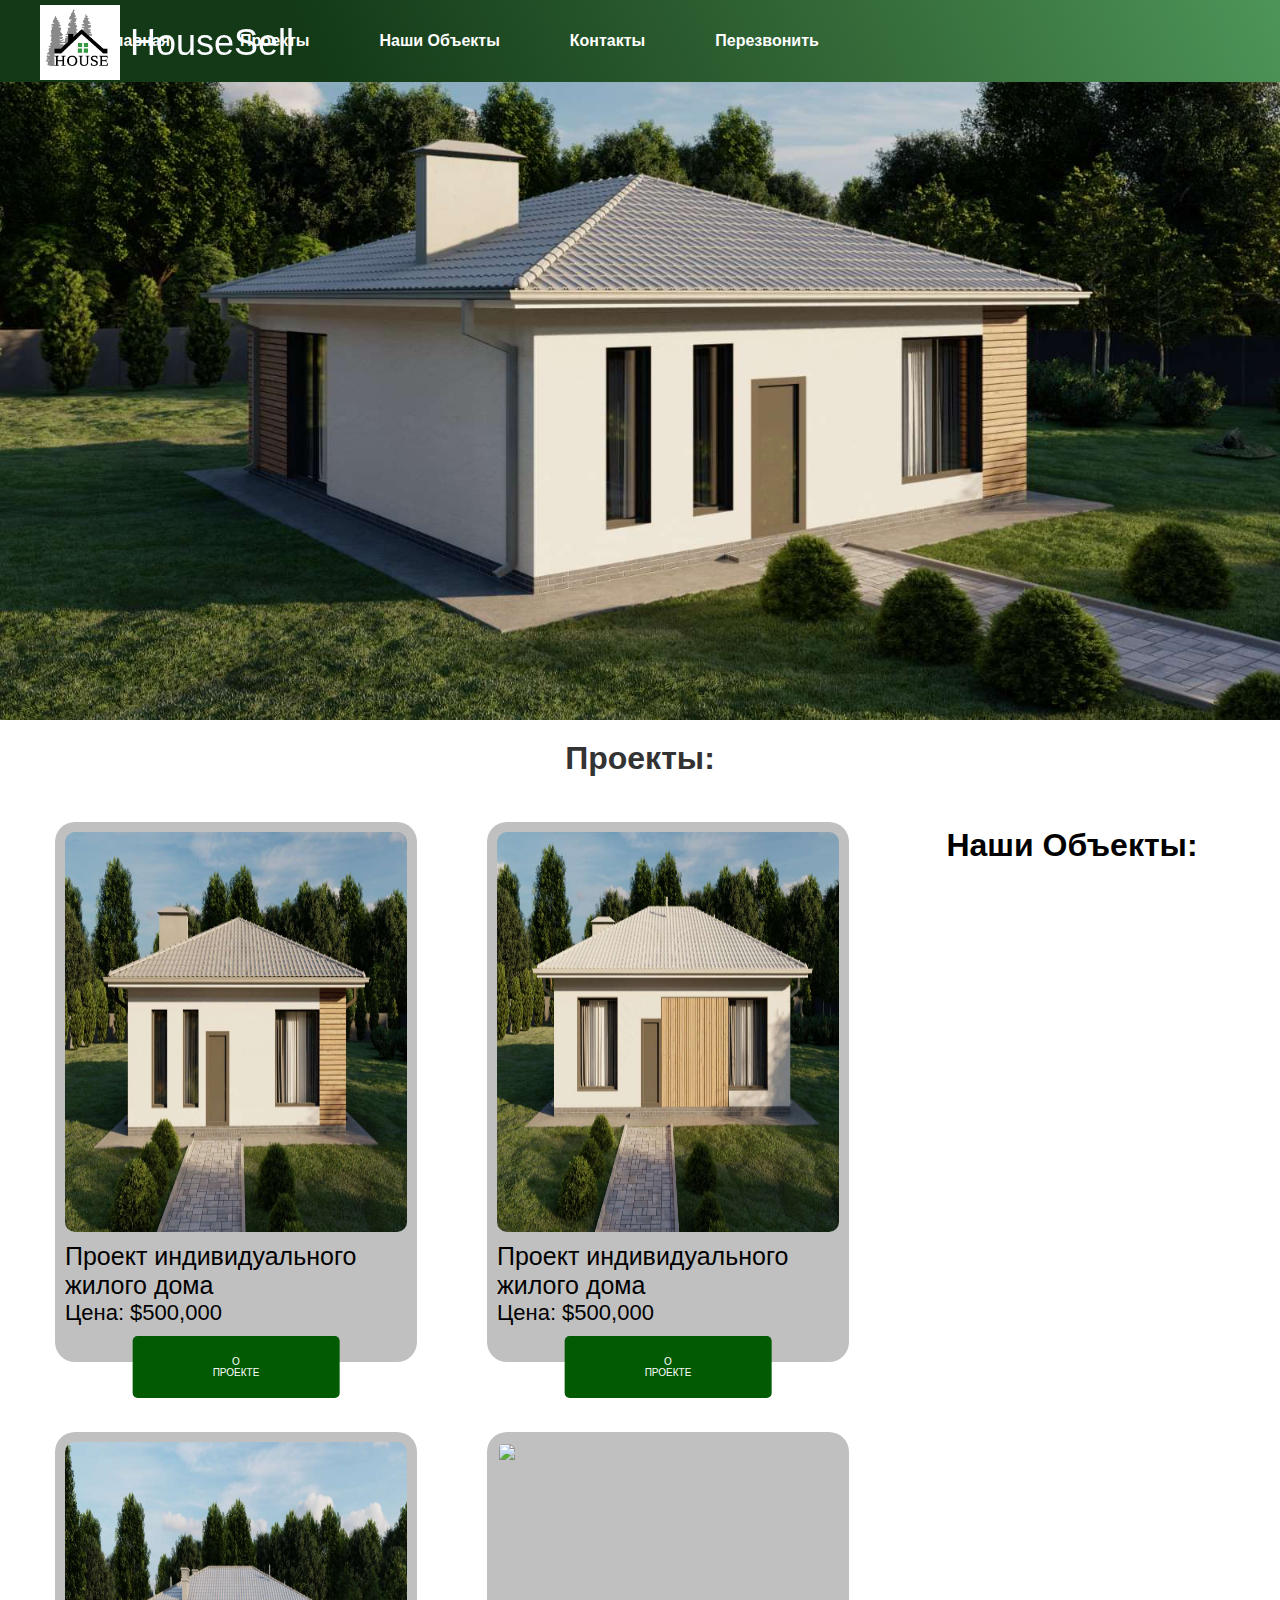
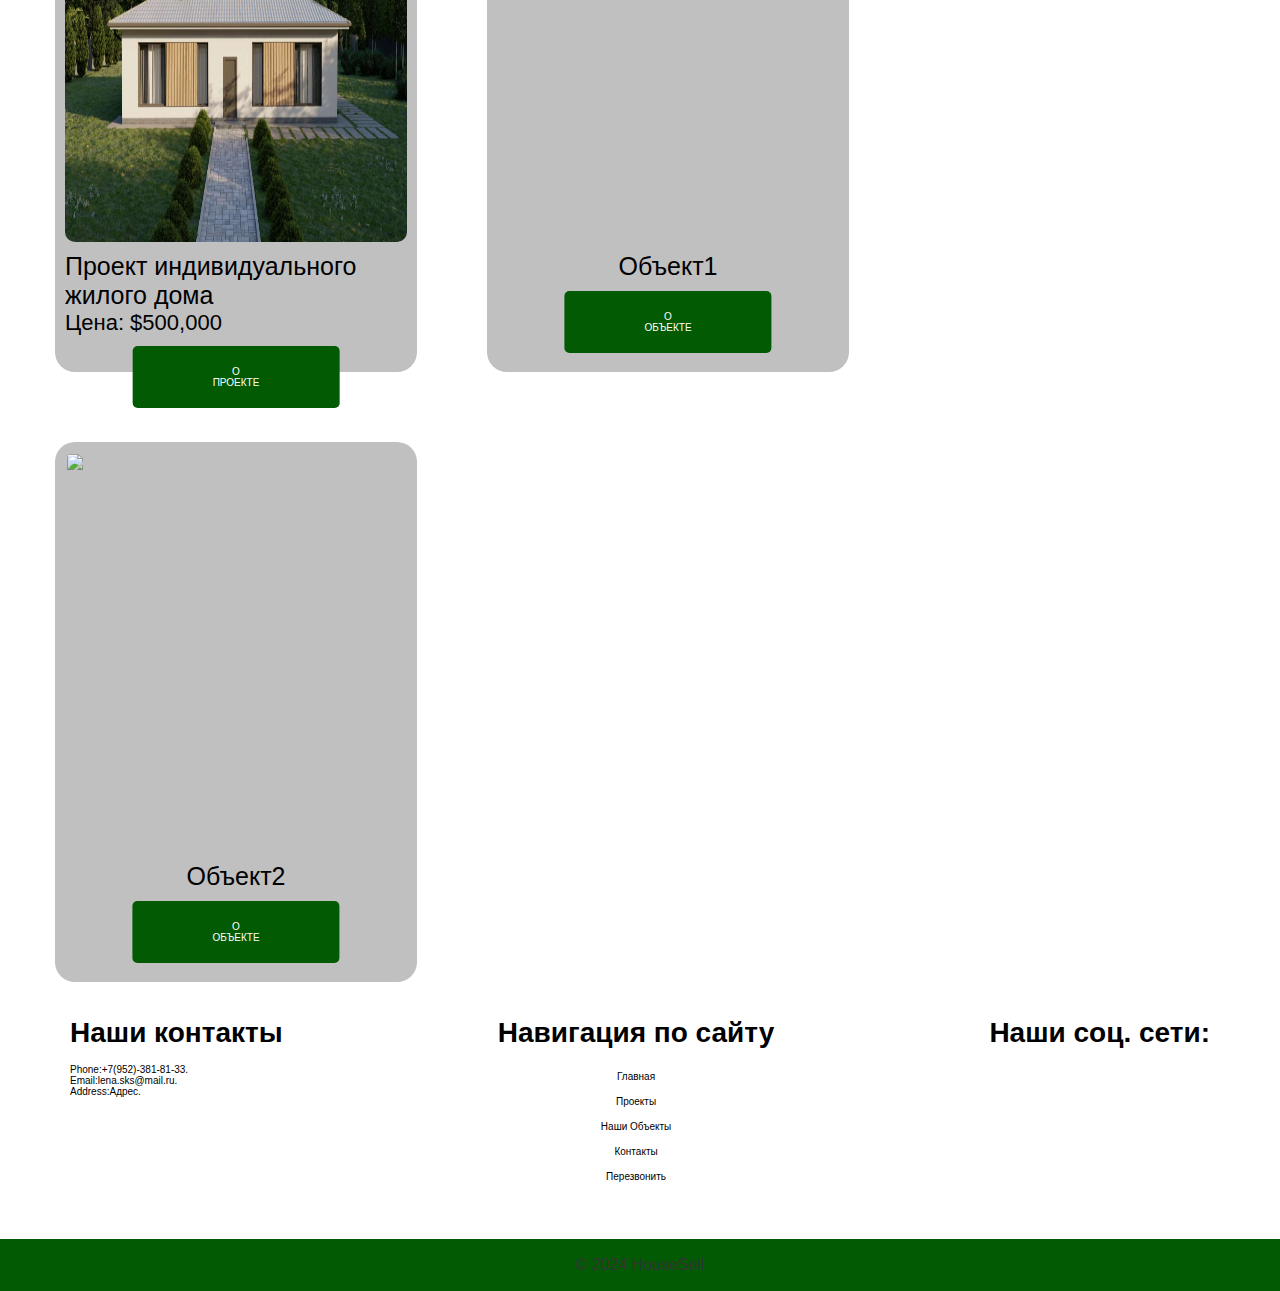
==== index.html @ 576b75cc "first commit" ====
<!DOCTYPE html>
<html lang="en">
<head>
    <meta charset="UTF-8">
    <meta name="viewport" content="width=device-width, initial-scale=1.0">
    <title>Продажа Домиков</title>
    <meta name="title" content="Продажа Домиков">
    <meta name="description" content="">


    <link rel="preconnect" href="https://fonts.googleapis.com">
    <link rel="preconnect" href="https://fonts.gstatic.com" crossorigin>
    <link href="https://fonts.googleapis.com/css2&family=Montserrat:wght@400;600;700&display=swap" rel="stylesheet" />


    <link rel="stylesheet" href="https://fonts.googleapis.com/css2?family=Material+Symbols+Rounded:opsz,wght,FILL,GRAD@24,400,0..1,0" />


    <link rel="stylesheet" href="./assets/css/style.css">


    <script src="./assets/js/script.js" defer></script>



</head>
<body>
    
    <header class="header" data-header>
        <div class="container">

            <div class="logo-wrapper">
                <a href="#" class="logo">
                    <img src="./assets/images/logo.JPEG" width="80" height="80" alt="HouseSell">
                </a>
                <span class="logo-text">HouseSell</span>
            </div>

            <nav class="navbar" data-navbar>
                <ul class="navlist">
                    <li><a href="#hero" class="nav-link">Главная</a></li>
                    <li><a href="#projects-list" class="nav-link">Проекты</a></li>
                    <li><a href="#objects" class="nav-link">Наши Объекты</a></li>
                    <li><a href="#" class="nav-link">Контакты</a></li>
                    <li><a href="#" class="nav-link">Перезвонить</a></li>
                </ul>

                <div class="nav-right">
                    <div class="bx bx-menu" id="menu-icon">&#9776;</div>
                </div>
            </nav>

             

        </div>


    </header>

    <main>
        <article>

            <section id="hero" class="hero">
                <div class="container">
    
                    
                </div>
                <!-- фон  -->
                <img src="./assets/images/hero.jpg" width="816" height="659" role="presentation" class="hero-banner">
                <!-- нижний фон -->
                <div class="hero-content">

                    <div id="projects-list" class="projects-list">
                        <h2 class="projects-h2">Проекты:</h2>
                        <div class="projects-card">
                            <img class="card-img" src="./assets/images/project1.jpg">
                            <div class="card-title">Проект индивидуального жилого дома</div>
                            <div class="card-price">Цена: $500,000</div>
                            <a href="projects1.html" class="btn-details">О Проекте</a>
                        </div>
                    
                        <div class="projects-card">
                            <img class="card-img" src="./assets/images/project2.jpg">
                            <div class="card-title">Проект индивидуального жилого дома</div>
                            <div class="card-price">Цена: $500,000</div>
                            <a href="#" class="btn-details">О Проекте</a>
                        </div>
                    
                        <div class="projects-card">
                            <img class="card-img" src="./assets/images/project3.jpg">
                            <div class="card-title">Проект индивидуального жилого дома</div>
                            <div class="card-price">Цена: $500,000</div>
                            <a href="#" class="btn-details">О Проекте</a>
                        </div>
                    </div>
                    
                    <div id="objects" class="objects">
                        <h3 class="objects-h3">Наши Объекты:</h3>
                        <div class="objects-card">
                            <img class="object-img" src="./assets/images/object1.jpeg">
                            <div class="object-title">Объект1</div>
                            <a href="#" class="btn-details">О Объекте</a>
                        </div>
                        <div class="objects-card">
                            <img class="object-img" src="./assets/images/object2.jpg">
                            <div class="object-title">Объект2</div>
                            <a href="#" class="btn-details">О Объекте</a>
                        </div>
                    </div>

                    
            </section>
        </article>
    </main>

    <footer>
        <section id="contacts" class="container">
            <div class="contacts">
                <h4>Наши контакты</h4>
                <p>Phone:+7(952)-381-81-33.</p>
                <p>Email:lena.sks@mail.ru.</p>
                <p>Address:Адрес.</p>
            </div>
            <div class="contacts">
                <h4>Навигация по сайту</h4>
                <ul class="list">
                    <li><a href="#hero" class="nav-link">Главная</a></li>
                    <li><a href="#projects-list" class="nav-link">Проекты</a></li>
                    <li><a href="#objects" class="nav-link">Наши Объекты</a></li>
                    <li><a href="#" class="nav-link">Контакты</a></li>
                    <li><a href="#" class="nav-link">Перезвонить</a></li>
                </ul>
            </div>
            <div class="contacts-content">
                <h4>Наши соц. сети:</h4>
                <ul class="social-icons">
                    <li><a href="#"><i class="fab fa-linkedin"></i></a></li>
                </ul>
            </div>
        </section>
        <div class="contacts-bar">
            <p>&copy; 2024 HouseSell</p>
        </div>
        </div>
    </footer>
    
</body>
</html>
---- assets/css/style.css ----
:root {
    --white: #FFFFFF;
    --yellow: #F2BD26;

    --primary-100: var(--green-light);
    --primary-90: var(--green-dark);
    --primary-80: var(--green-dark);
    --primary-70: var(--green-dark);
    --primary-40: var(--green-dark);
    --primary-20: var(--green-dark);

    --secondary-100: var(--green-light);
    --secondary-20: var(--green-dark);

    --neutral-100: #FAFCFF;
    --neutral-98: #F2F5FA;
    --neutral-95: #E9ECF2;
    --neutral-90: #DADFE5;
    --neutral-80: #C2C6CC;
    --neutral-60: #919499;
    --neutral-50: #797C80;
    --neutral-40: #616366;
    --neutral-30: #494A4D;
    --neutral-20: #303133;
    --neutral-10: #18191A;
    --neutral-5: #0C0C0D;

    --error-100: #025a02;
    --primary-color: #5ba861;

    --green-dark: #025a02; 
    --green-light: #5ba861; 

    --gradient-green: linear-gradient(270deg, var(--green-dark) 0%, var(--green-light) 100%);
    
    --font-primary: 'Montserrat', sans-serif;
    
    --fs-base: 62.5%;
    --fs-headline-large: 3.6rem;
    --fs-headline-medium: 2.8rem;
    --fs-headline-small: 2.8rem;
    --fs-title-large: 2.2rem;
    --fs-title-medium: 2rem;
    --fs-title-small: 1.8rem;
    --fs-body-large: 1.6rem;
    --fs-body-medium: 1.6rem;
    --fs-label-large: 1.6rem;
    --fs-label-medium: 1.4rem;

    --lh-headline-large: 44px;
    --lh-headline-medium: 36px;
    --lh-headline-small: 36px;
    --lh-title-large: 28px;
    --lh-title-medium: 24px;
    --lh-title-small: 24px;
    --lh-body-large: 24px;
    --lh-body-medium: 24px;
    --lh-label-large: 24px;
    --lh-label-large: 20px;

    --weight-bold: 700;
    --weight-semiBold: 600;
    --weight-regular: 400;

    --traking-n-025: -0.25px;
    --traking-p-05: 0.5px;

    --radius-small: 8px;
    --radius-medium: 12px;
    --radius-large: 16px;
    --radius-extra-large: 32px;
    --radius-full: 1000px;
    --radius-circle: 50%;

    --shadow-1: 0px 2px 4px 0px #00000033;
    --shadow-2: 0px 5px 10px 0px #0000000D;
    --shadow-3: 0px 5px 10px 0px #00000033;
    --shadow-4: 0px 10px 20px 0px #0000001A;

    --transition-easing-quick: cubic-bezier(0, 0.7, 0.3, 1);
    --transition-duration-quick: 200ms;
    --transition-duration-smooth: 500ms;
}


.green-text {
    color: var(--gradient-green);
}

/* logo */

.logo-wrapper {
    position: fixed;
    top: 0;
    left: 0;
    display: flex;
    align-items: center;
    padding: 20px;
    
  }
  
  .logo { 
    position: absolute;
    top: 5px;
    left: 50px;
    margin-left: -10px; 
  }
  
  .logo-text {
    position: absolute;
    top: 22px;
    left: 50px;
    font-size: 3.6rem;
    color: var(--neutral-100);
    margin-left: 80px; 
  }

/* header */

.header {
    background: linear-gradient(245.59deg, #4d9559 0%, #38703d 28.53%, #133917 75.52%); /* Используем градиент, аналогичный градиенту у блока hero */
    position: fixed;
    height: 82px;
    right: 0;
    top: 0;
    z-index: 1000;
    width: 100%;
    display: flex;
    align-items: flex-start; 
    justify-content: space-between;
    padding: 10px; 
}


header,
article {
    background: linear-gradient(to bottom, #025a02, #5ba861);
}

.header.active {
    animation: slide_in 500ms ease forwards;
    height: 82px;
    background-color: var(--primary-color);
}

@keyframes slide_in {
    0% { transform: translateY(-100%); }
    100% { transform: translateY(0); }
}

.header .container {
    position: relative;
    display: flex;
    justify-content: space-between;
    align-items: center;
    height: 100%;
}

/* меню сверху */

.navbar {
    display: flex;
    justify-content: space-between;
    align-items: center;
}

.navlist {
    display: flex;
    
}

.navlist a {
    display: inline-block;
    margin: 0 35px;
    color: #fff;
    font-size: 16px;
    font-weight: 600;
    transition: all .50s ease;
}

.navlist a:hover {
    text-shadow: 3px 3px 20px #066400, -2px 1px 30px #fff;
}

.nav-right {
    display: flex;
    align-items: center;
}

.nav-right .menu-icon {
    display: inline-block;
    padding: 10px 20px;
    background-color: #007bff;
    color: #fff;
    text-decoration: none;
    border-radius: 5px;
}

.nav-right .menu-icon:hover {
    background-color: #0056b3;
}

#menu-icon {
    font-size: 34px;
    color: #fff;
    z-index: 10001;
    cursor: pointer;
    display: none;
}


@media (max-width: 768px) {
    .nav-right {
        display: flex;
    }
    .navlist {
        display: none;
    }
}
/* --- */

*,
*::before,
*::after {
    margin: 0;
    padding: 0;
    box-sizing: border-box;
}

li { list-style: none;}

a,
img,
span,
input,
select,
button { display: block; }

a {
    color: inherit;
    text-decoration: none;
}

img { height: auto; }

input,
button,
select {
    background: none;
    border: none;
    font: inherit;
}

button { cursor: pointer; }

input,
select {
    width: 100%;
    outline: none;
}

address { font-style: normal; }

select { 
    appearance: none;
    -webkit-appearance: none;
    -moz-appearance: none;
}

html {
    font-family: var(--font-primary);
    font-size: var(--fs-base);
    scroll-behavior: smooth;
    margin: 0;
    padding: 0;
}

html, body {
    width: fit-content;
    overflow-x: hidden;
    height: auto;
    margin: 0;
    padding: 0;
    scroll-behavior: smooth;
  }
  
::-webkit-scrollbar { width: 12px; }
::-webkit-scrollbar-track { background-color: var(--neutral-90); }
::-webkit-scrollbar-thumb {
    background-color: var(--neutral-60);
    border-radius: 4px;
}

.headline-large {
    font-size: var(--fs-headline-large);
    line-height: var(--lh-headline-large);
    font-weight: var(--weight-bold);
    letter-spacing: var(--traking-n-025);
}

.headline-medium {
    font-size: var(--fs-headline-medium);
    line-height: var(--lh-headline-medium);
    font-weight: var(--weight-bold);
}

.headline-small {
    font-size: var(--fs-headline-small);
    line-height: var(--lh-headline-small);
    font-weight: var(--weight-bold);
}

.title-large {
    font-size: var(--fs-title-large);
    line-height: var(--lh-title-large);
    font-weight: var(--weight-semiBold);
}

.title-medium {
    font-size: var(--fs-title-medium);
    line-height: var(--lh-title-medium);
    font-weight: var(--weight-semiBold);
}

.title-small {
    font-size: var(--fs-title-small);
    line-height: var(--lh-title-small);
    font-weight: var(--weight-semiBold);
}

.body-large {
    font-size: var(--fs-body-large);
    line-height: var(--lh-body-large);
    font-weight: var(--weight-regular);
}

.body-medium {
    font-size: var(--fs-body-medium);
    line-height: var(--lh-body-medium);
    font-weight: var(--weight-regular);
}

.label-medium {
    font-size: var(--fs-label-medium);
    line-height: var(--lh-label-medium);
    font-weight: var(--weight-semiBold);
    letter-spacing: var(--traking-p-05);
}


.material-symbols-rounded {
    display: block;
    width: 1em;
    height: 1em;
    overflow: hidden;
    font-variation-settings:
    'FILL' 0,
    'wght' 400,
    'GRAD' 0,   
    'opsz' 24, 
}

.container {
    padding-left: 0;
    max-width: 580px;
    width: 100%;
    margin-inline: auto;
}




article {
    background: linear-gradient(to right, #025a02, #5ba861);
}










/* HERO */


.hero-banner {
    width: 100vw; /* Установим ширину изображения на 100% экрана */
    height: auto; /* Поддерживаем соотношение сторон */
    display: block; /* Блочный элемент, чтобы изображение занимало всю доступную ширину */
    background-size: cover; /* Растягивает изображение на всю область */
    background-position: left top; /* Выравниваем изображение в левом верхнем углу */
}

.hero-content {
    background-color: #FFFFFF; /* white background color */
    height: 600px; /* adjust the height as needed */
    padding: 20px;
}

.projects-list h2 {
    color: #333;
    font-size: 1.5rem;
    margin-bottom: 10px; /* Отступ снизу от заголовка "Проекты" */
}

/* карточка  */
.card-img {
    width: 100%; /* Новая ширина изображения */
    height: 400px; /* Автоматическая высота для поддержки соотношения сторон */
    border-radius: 10px; /* Скругление углов */
    margin-bottom: 10px;
}

.projects-card {
    background-color: #C0C0C0; 
    padding: 10px;
    border-radius: 20px;
    width: calc(30% - 10px); /* Ширина на половину страницы с учетом отступов */
    height: 540px;
    margin: 35px; /* Отступ между карточками и отступ от краев */
    float: left; /* Выравнивание карточек влево */
    position: relative;
}

.card-title {
    font-size: 2.5em; /* увеличение размера надписи "Проект" */
}

.card-price {
    font-size: 2.2em; /* увеличение размера надписи "Цена" */
}

.btn-details {
    display: inline-block;
    padding: 20px 80px;
    background-color: #025a02;
    color: white;
    text-decoration: none;
    border-radius: 5px;
    margin-top: 10px;
    position: absolute;
    left: 50%;
    transform: translateX(-50%);
    text-align: center;
    text-transform: uppercase;
    transition: background-color 0.5s;
}

.btn-details:hover {
    background-color: white;
    color: #025a02; 
}

.projects-list h2{
    font-size: xx-large;
    text-align: center;
}


/* object */

.objects h3{
    font-size: xx-large;
}

.objects {
    width: 100%; /* Ширина объекта */
    margin: 50px 0; /* Отступы сверху и снизу */
    text-align: center;
}

.objects-card {
    background-color: #C0C0C0; /* Фоновая颜ка для карточки */
    padding: 10px;
    border-radius: 20px; /* Скругление углов */
    width: calc(30% - 10px); /* Ширина карточки на половину страницы с учетом отступов */
    height: 540px;
    margin: 35px; /* Отступ между карточками и отступ от краев */
    float: left; /* Выравнивание карточек влево */
    position: relative;
}

.objects-h3 {
    font-size: 2.5em; /* увеличение размера надписи "Наши объекты" */
}

.object-title {
    font-size: 2.5em;
}

.object-img{
    width: 100%; /* Новая ширина изображения */
    height: 400px; /* Автоматическая высота для поддержки соотношения сторон */
    border-radius: 10px; /* Скругление углов */
    margin-bottom: 10px;
}

/* projects1.html */

.gallery-container {
    text-align: center;
    position: relative;
}

.gallery {
    display: flex;
    justify-content: center;
    align-items: center;
    position: relative;
    margin-left: 200px;
    margin-top: 60px;
}

.photo {
    margin: 0 auto; /* Центрируем блок фотографии по горизонтали */
    border-radius: 10px;
    position: relative;
    display: block; /* Изменяем стиль отображения на блок, чтобы он занимал всю доступную ширину родительского контейнера */
    width: 1400px; /* Фиксированная ширина */
    height: 800px; /* Фиксированная высота */
}

.photo img {
    display: block;
    width: 1400px; /* например, фиксированная ширина */
    height: 800px; /* например, фиксированная высота */
    object-fit: cover; /* сохранение пропорций, чтобы изображение целиком заполнить блок */
    
}


.controls {
    position: absolute;
    top: 50%;
    transform: translateY(-50%);
    display: flex;
    align-items: center;
    z-index: 1;
}

.prev, .next {
    font-size: 30px;
    background-color: rgba(255, 255, 255, 0.5);
    border: none;
    cursor: pointer;
    padding: 10px;
    margin: 0 10px;
}

.prev {
    position: absolute;
    left: 200px; /* Располагаем кнопку слева от фотографии */
}

.next {
    position: absolute;
    right: -1600px; /* Располагаем кнопку справа от фотографии */
}

.description-container {
    background-color: #C0C0C0; 
    padding: 23px;
    border-radius: 20px;
    width: calc(30% - 10px); /* Ширина на половину страницы с учетом отступов */
    height: 560px;
    margin: 25px 15px 35px 25px; /* Новые отступы: сверху, справа, снизу, слева */
    float: left; /* Выравнивание карточек влево */
    position: relative;
    transform: translate(-25px, -25px); /* Сдвигаем на 25px влево и 25px вверх */
    font-size: 20px; /* Увеличиваем размер текста */
    text-align: left; /* Выравниваем текст по левому краю */
}

/* contacts */

.footer {
    background: #343434;
    padding-top: 50px;
    color: white;
    text-align: center;
    margin-top: auto; /* Поместит footer внизу страницы */
    width: 100%; /* Займет всю ширину экрана */
}

.container {
    
    display: flex;
    justify-content: space-between;
    max-width: 1140px;
    margin: auto;
}

.footer-content {
    width: 33.3%;
    color: white;
}

h4 {
    font-size: 28px;
    margin-bottom: 15px;
    text-align: center;
}

.footer-content p {
    width: 190px;
    margin: auto;
    padding: 7px;
}

.footer-content ul {
    text-align: center;
    padding: 0;
}

.list {
    padding: 0;
}

.list li {
    padding: 7px;
    position: relative;
    text-align: center;
}

.list li::before {
    content: '';
    position: absolute;
    transform: translate(-50%, -50%);
    left: 50%;
    top: 100%;
    width: 0;
    height: 2px;
    background: #025a02;
    transition-duration: .5s;
}

.list li:hover::before {
    width: 70px;
}

.social-icons {
    text-align: center;
    padding: 0;
}

.social-icons li {
    display: inline-block;
    text-align: center;
    padding: 5px;
}

.social-icons i {
    color: white;
    font-size: 25px;
}

a {
    text-decoration: none;
}

a:hover {
    color: #025a02;
}

.social-icons i:hover {
    color: #025a02;
}

.contacts-bar {
    background: #025a02;
    text-align: center;
    padding: 10px 0;
    margin-top: 50px;
}

.contacts-bar p {
    color: #343434;
    margin: 0;
    font-size: 16px;
    padding: 7px;
}
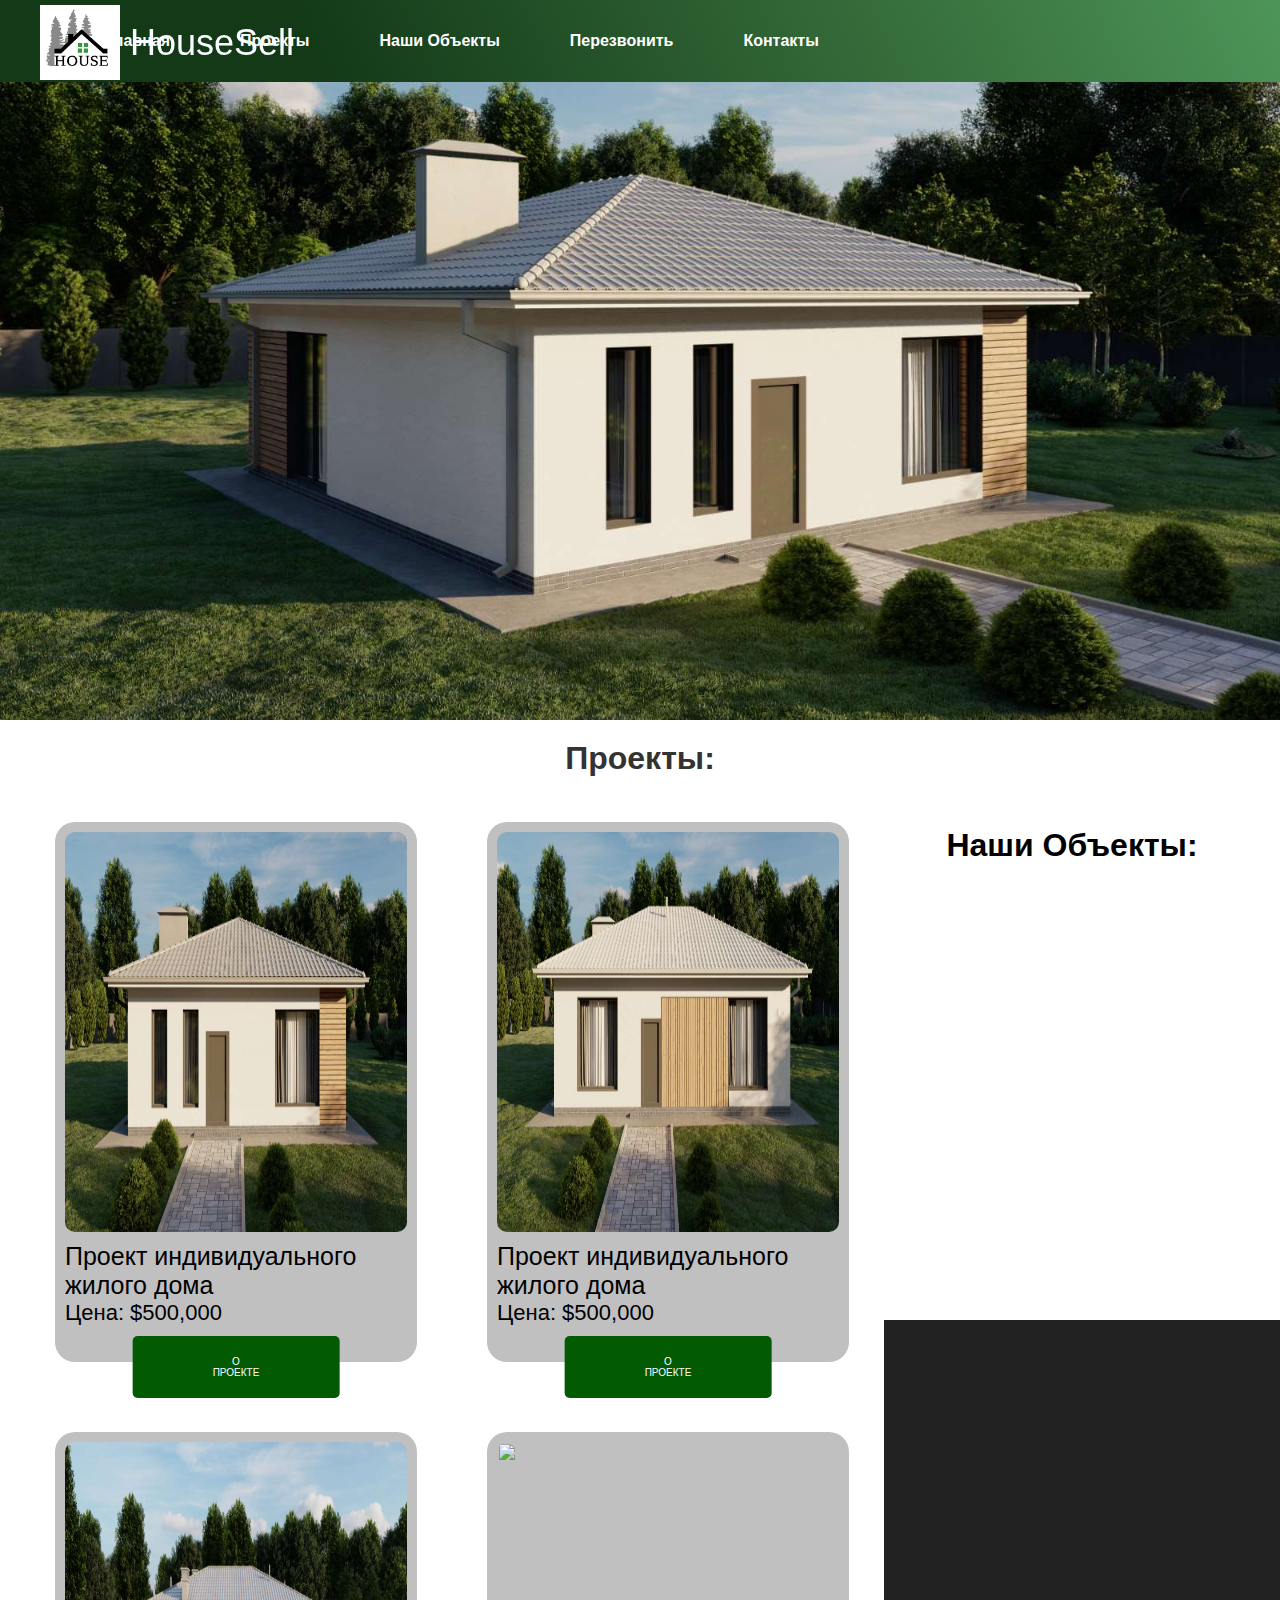
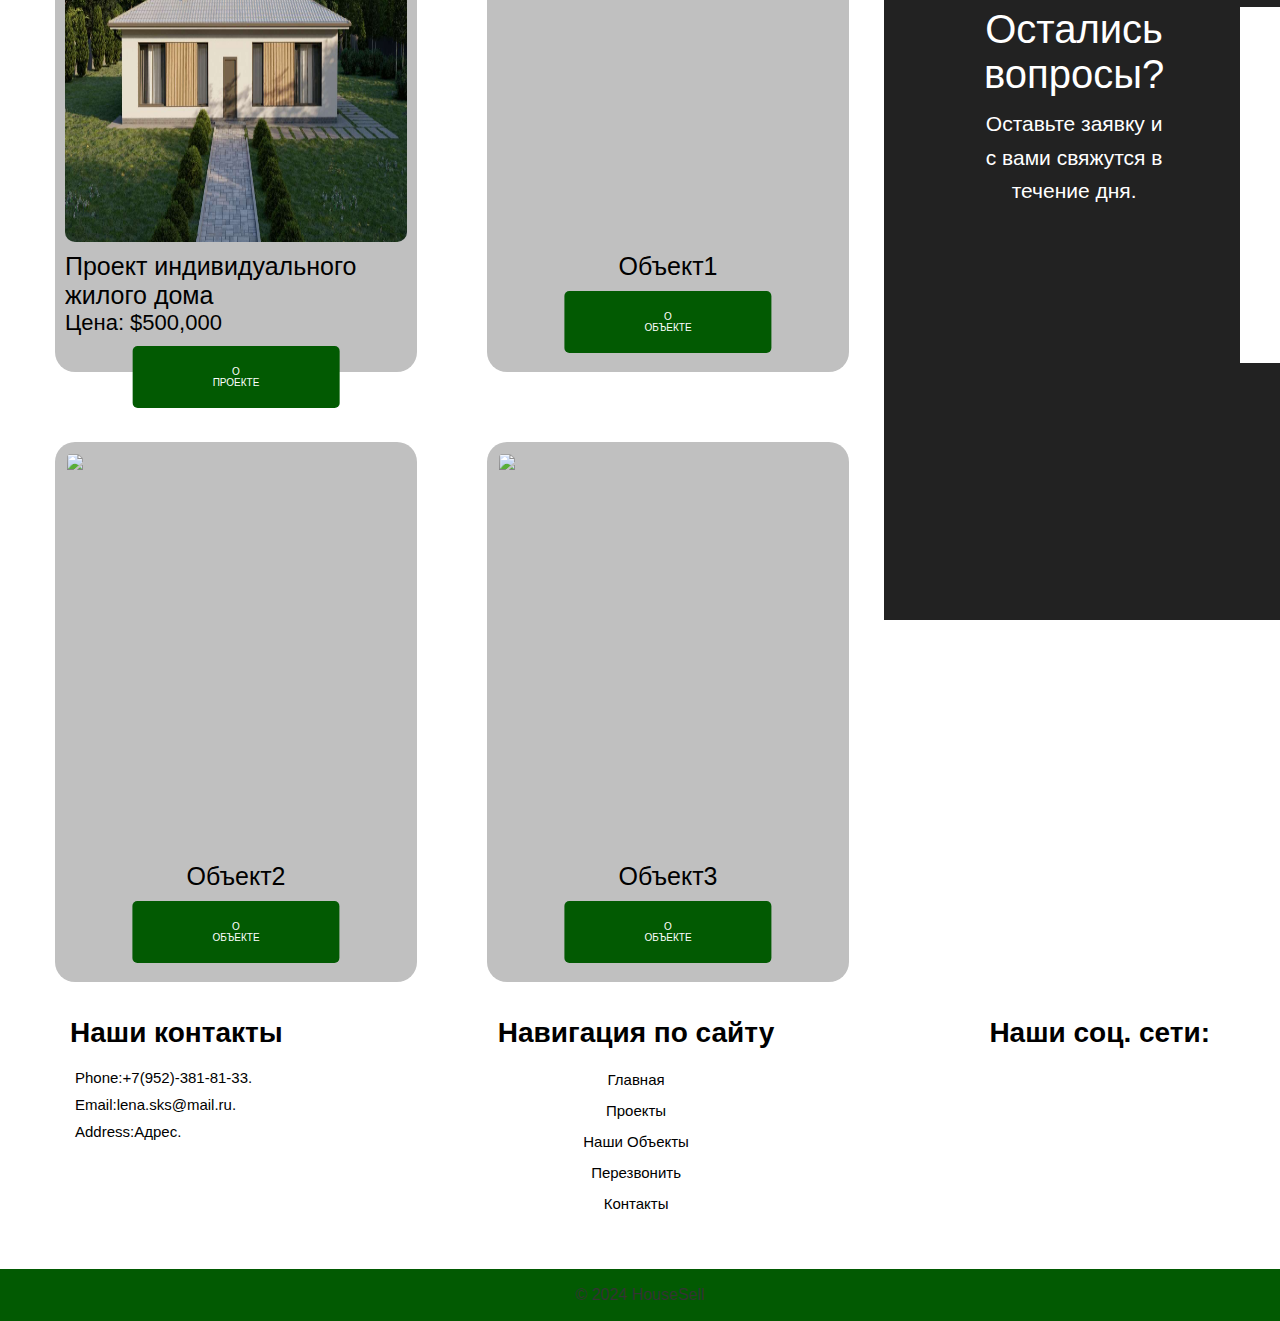
==== commit 3a447647: "add application" ====
--- a/index.html
+++ b/index.html
@@ -3,8 +3,8 @@
 <head>
     <meta charset="UTF-8">
     <meta name="viewport" content="width=device-width, initial-scale=1.0">
-    <title>Продажа Домиков</title>
-    <meta name="title" content="Продажа Домиков">
+    <title>Продажа Домов</title>
+    <meta name="title" content="Продажа Домов">
     <meta name="description" content="">
 
 
@@ -41,8 +41,8 @@
                     <li><a href="#hero" class="nav-link">Главная</a></li>
                     <li><a href="#projects-list" class="nav-link">Проекты</a></li>
                     <li><a href="#objects" class="nav-link">Наши Объекты</a></li>
-                    <li><a href="#" class="nav-link">Контакты</a></li>
-                    <li><a href="#" class="nav-link">Перезвонить</a></li>
+                    <li><a href="#application" class="nav-link">Перезвонить</a></li>
+                    <li><a href="#contacts" class="nav-link">Контакты</a></li>
                 </ul>
 
                 <div class="nav-right">
@@ -83,14 +83,14 @@
                             <img class="card-img" src="./assets/images/project2.jpg">
                             <div class="card-title">Проект индивидуального жилого дома</div>
                             <div class="card-price">Цена: $500,000</div>
-                            <a href="#" class="btn-details">О Проекте</a>
+                            <a href="projects2.html" class="btn-details">О Проекте</a>
                         </div>
                     
                         <div class="projects-card">
                             <img class="card-img" src="./assets/images/project3.jpg">
                             <div class="card-title">Проект индивидуального жилого дома</div>
                             <div class="card-price">Цена: $500,000</div>
-                            <a href="#" class="btn-details">О Проекте</a>
+                            <a href="projects3.html" class="btn-details">О Проекте</a>
                         </div>
                     </div>
                     
@@ -106,35 +106,89 @@
                             <div class="object-title">Объект2</div>
                             <a href="#" class="btn-details">О Объекте</a>
                         </div>
-                    </div>
-
-                    
+                        <div class="objects-card">
+                            <img class="object-img" src="./assets/images/object2.jpg">
+                            <div class="object-title">Объект3</div>
+                            <a href="#" class="btn-details">О Объекте</a>
+                        </div>
+                    </div>
+
+                    
+   
             </section>
+            
+            
+
+            
         </article>
+        <section id="application" class="application">
+            <div class="container">
+                <div class="application-content">
+                    <h4>Остались вопросы?</h4>
+                    <p>Оставьте заявку и с вами свяжутся в течение дня.</p>
+                </div>
+                <div class="application-container">
+                    <div class="applicationInfo">
+                    <div class="box">
+                        <div class="application-icon"></div>
+                        <div class="text">
+                            <h6> </h6>
+                            <p> </p>
+                        </div>
+                    </div>
+                    <div class="box">
+                        <div class="application-icon"></div>
+                        <div class="text">
+                            <h6> </h6>
+                            <p> </p>
+                        </div>
+                    </div>
+
+                    </div>
+
+                    <div class="applicationForm">
+                        <form>
+                        <h4>Отправить заявку</h4>
+                        <div class="inputBox">
+                            <input type="text" name="" required="required">
+                            <span>Ваше имя</span>
+                        </div>
+                        <div class="inputBox">
+                            <input type="text" name="" required="required">
+                            <span>Номер телефона</span>
+                        </div>
+                        <div class="inputBox">
+                            <input type="submit" value="Отправить">
+                        </div>
+                        </form>
+                    </div> 
+                </div>
+            </div>
+        </section>
     </main>
 
     <footer>
         <section id="contacts" class="container">
             <div class="contacts">
-                <h4>Наши контакты</h4>
+                <h5>Наши контакты</h5>
                 <p>Phone:+7(952)-381-81-33.</p>
                 <p>Email:lena.sks@mail.ru.</p>
                 <p>Address:Адрес.</p>
             </div>
             <div class="contacts">
-                <h4>Навигация по сайту</h4>
+                <h5>Навигация по сайту</h5>
                 <ul class="list">
                     <li><a href="#hero" class="nav-link">Главная</a></li>
                     <li><a href="#projects-list" class="nav-link">Проекты</a></li>
                     <li><a href="#objects" class="nav-link">Наши Объекты</a></li>
-                    <li><a href="#" class="nav-link">Контакты</a></li>
-                    <li><a href="#" class="nav-link">Перезвонить</a></li>
+                    <li><a href="#application" class="nav-link">Перезвонить</a></li>
+                    <li><a href="#contacts" class="nav-link">Контакты</a></li>
                 </ul>
             </div>
             <div class="contacts-content">
-                <h4>Наши соц. сети:</h4>
+                <h5>Наши соц. сети:</h5>
                 <ul class="social-icons">
-                    <li><a href="#"><i class="fab fa-linkedin"></i></a></li>
+                    <li><a href=""><i class=""></i></a></li>
                 </ul>
             </div>
         </section>
@@ -145,4 +199,4 @@
     </footer>
     
 </body>
-</html>+</html--- a/assets/css/style.css
+++ b/assets/css/style.css
@@ -133,10 +133,7 @@
 }
 
 
-header,
-article {
-    background: linear-gradient(to bottom, #025a02, #5ba861);
-}
+
 
 .header.active {
     animation: slide_in 500ms ease forwards;
@@ -371,9 +368,7 @@
 
 
 
-article {
-    background: linear-gradient(to right, #025a02, #5ba861);
-}
+
 
 
 
@@ -522,6 +517,7 @@
     display: block; /* Изменяем стиль отображения на блок, чтобы он занимал всю доступную ширину родительского контейнера */
     width: 1400px; /* Фиксированная ширина */
     height: 800px; /* Фиксированная высота */
+    left: -150px;
 }
 
 .photo img {
@@ -565,14 +561,162 @@
     background-color: #C0C0C0; 
     padding: 23px;
     border-radius: 20px;
-    width: calc(30% - 10px); /* Ширина на половину страницы с учетом отступов */
+    width: 1900px; /* Ширина на половину страницы с учетом отступов */
     height: 560px;
-    margin: 25px 15px 35px 25px; /* Новые отступы: сверху, справа, снизу, слева */
-    float: left; /* Выравнивание карточек влево */
-    position: relative;
-    transform: translate(-25px, -25px); /* Сдвигаем на 25px влево и 25px вверх */
-    font-size: 20px; /* Увеличиваем размер текста */
+    margin: 0 auto; /* Центрируем контейнер влево и вправо */
+    float: none; /* Отменяем выравнивание карточек влево */
+    position: relative;
+    transform: none; /* Отменяем сдвиг на 25px влево и вверх */
+    font-size: 26px; /* Увеличиваем размер текста */
     text-align: left; /* Выравниваем текст по левому краю */
+    padding-left: calc(20px + 23px + 160px); /* Смещаем фон вправо на 200px, учитывая padding и border-radius */
+}
+
+/* application */
+
+
+
+.application{
+    position: relative;
+    min-height: 100vh;
+    padding: 50px 100px;
+    display: flex;
+    justify-content: center;
+    align-items: center;
+    flex-direction: column;
+    background: #222;
+}
+
+.application .application-content{
+    max-width: 800px;
+    text-align: center;
+    margin-top: 30px;
+}
+
+.application .application-content h4{
+    font-size: 4em;
+    color: #fff;
+    font-weight: 500;
+    
+}
+
+.application .application-content p{
+    color: #fff;
+    font-size: 2.1em;
+    font-weight: 300;
+    line-height: 1.6;
+    margin-top: 10px;
+}
+
+.application-container{
+    width: 100%;
+    display: flex;
+    justify-content: center;
+    align-items: center;
+    gap: 50px;
+    margin-top: 30px;
+}
+
+.application-container .applicationInfo{
+    width: 50%;
+    display: flex;
+    flex-direction: column;
+}
+
+.application-container .applicationInfo .box{
+    position: relative;
+    padding: 20px 0;
+    display: flex;
+    cursor: pointer;
+}
+
+.application-container .applicationInfo .box .text{
+    display: flex;
+    flex-direction: column;
+    margin-left: 20px;
+    font-size: 1.1em;
+    color: #fff;
+    font-weight: 300;
+}
+
+.application-container .applicationInfo .box .text h6{
+    font-weight: 500;
+    color: #025a02;
+}
+
+.application-container .applicationForm{
+    position: relative;
+    width: 40%;
+    background: #fff;
+    min-height: 100px;
+    padding: 60px;
+}
+
+.application-container .applicationForm h4{
+    font-size: 2em;
+    color: #333;
+    font-weight: 500;
+}
+
+.application-container .applicationForm .inputBox{
+    position: relative;
+    width: 100%;
+    margin-top: 20px;
+}
+
+.application-container .applicationForm .inputBox input{
+    width: 100%;
+    padding: 25px 0 5px; 
+    font-size: 1.1em;
+    margin: 10px 0;
+    border: none;
+    border-bottom: 2px solid #333;
+    outline: none;
+    resize: none;
+}
+
+.application-container .applicationForm .inputBox span{
+    position: absolute;
+    left: 0;
+    pointer-events: none;
+    padding: 5px 0;
+    margin: 10px 0;
+    font-size: 1.1em;
+    color: #666;
+    transition: 0.5s;
+    top: -15px;
+}
+
+.application-container .applicationForm .inputBox input:focus ~ span, .application-container .applicationForm .inputBox input:valid ~span{
+    color: #025a02;
+    font-size: 0.9em;
+    transform: translateY(-20px);
+}
+
+.application-container .applicationForm .inputBox input[type="submit"]{
+    width: 100px;
+    background: #025a02;
+    color: #fff;
+    border: none;
+    cursor: pointer;
+    padding: 10px;
+    font-size: 1.1em;
+    font-weight: 500;
+}
+
+@media (max-width: 991px){
+    .application{
+        padding: 50px;
+    }
+    .application-container{
+        flex-direction: column;
+    }
+    .application-container .applicationInfo, .application-container .applicationForm{
+        width: 100%;
+    }
+    .application-container .applicationForm{
+        padding: 50px 30px;
+    }
 }
 
 /* contacts */
@@ -599,10 +743,15 @@
     color: white;
 }
 
-h4 {
+h5 {
     font-size: 28px;
     margin-bottom: 15px;
     text-align: center;
+}
+
+.contacts p{
+    font-size: 15px;
+    padding: 5px;
 }
 
 .footer-content p {
@@ -624,6 +773,7 @@
     padding: 7px;
     position: relative;
     text-align: center;
+    font-size: 15px;
 }
 
 .list li::before {
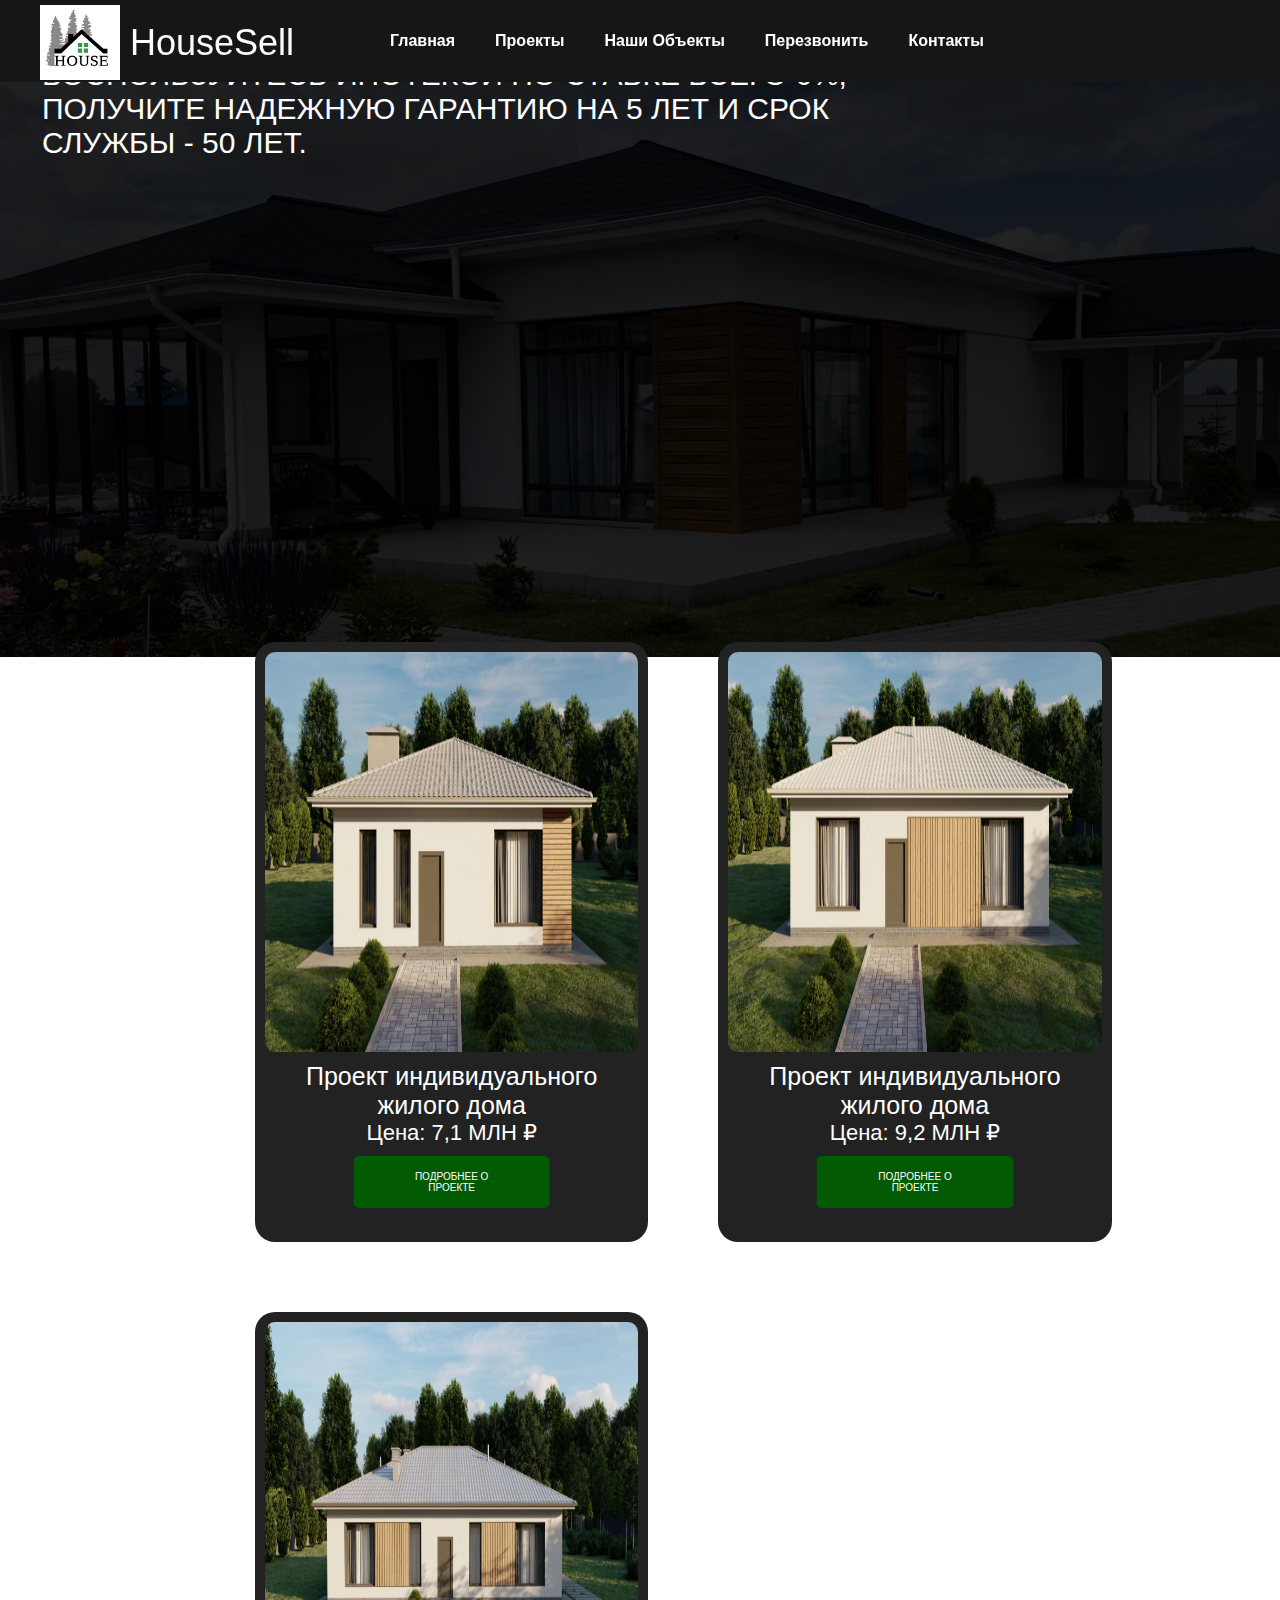
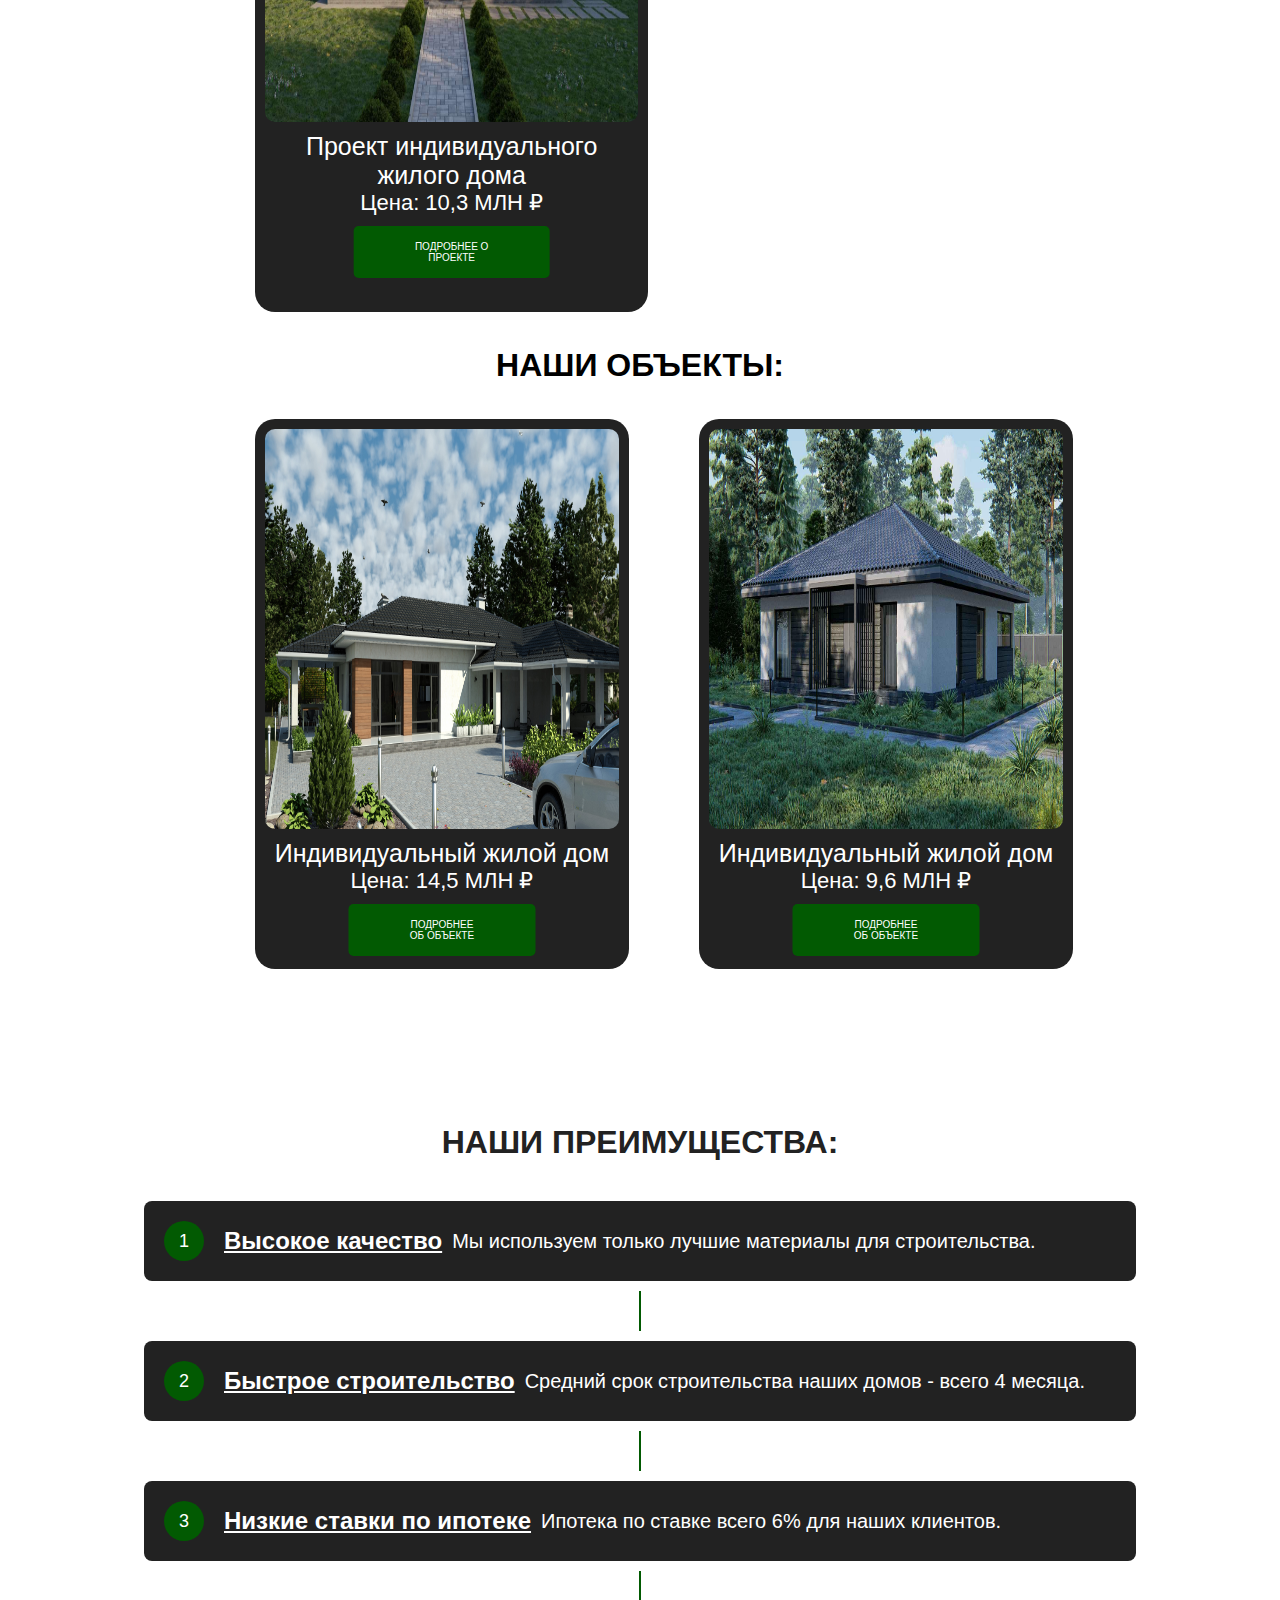
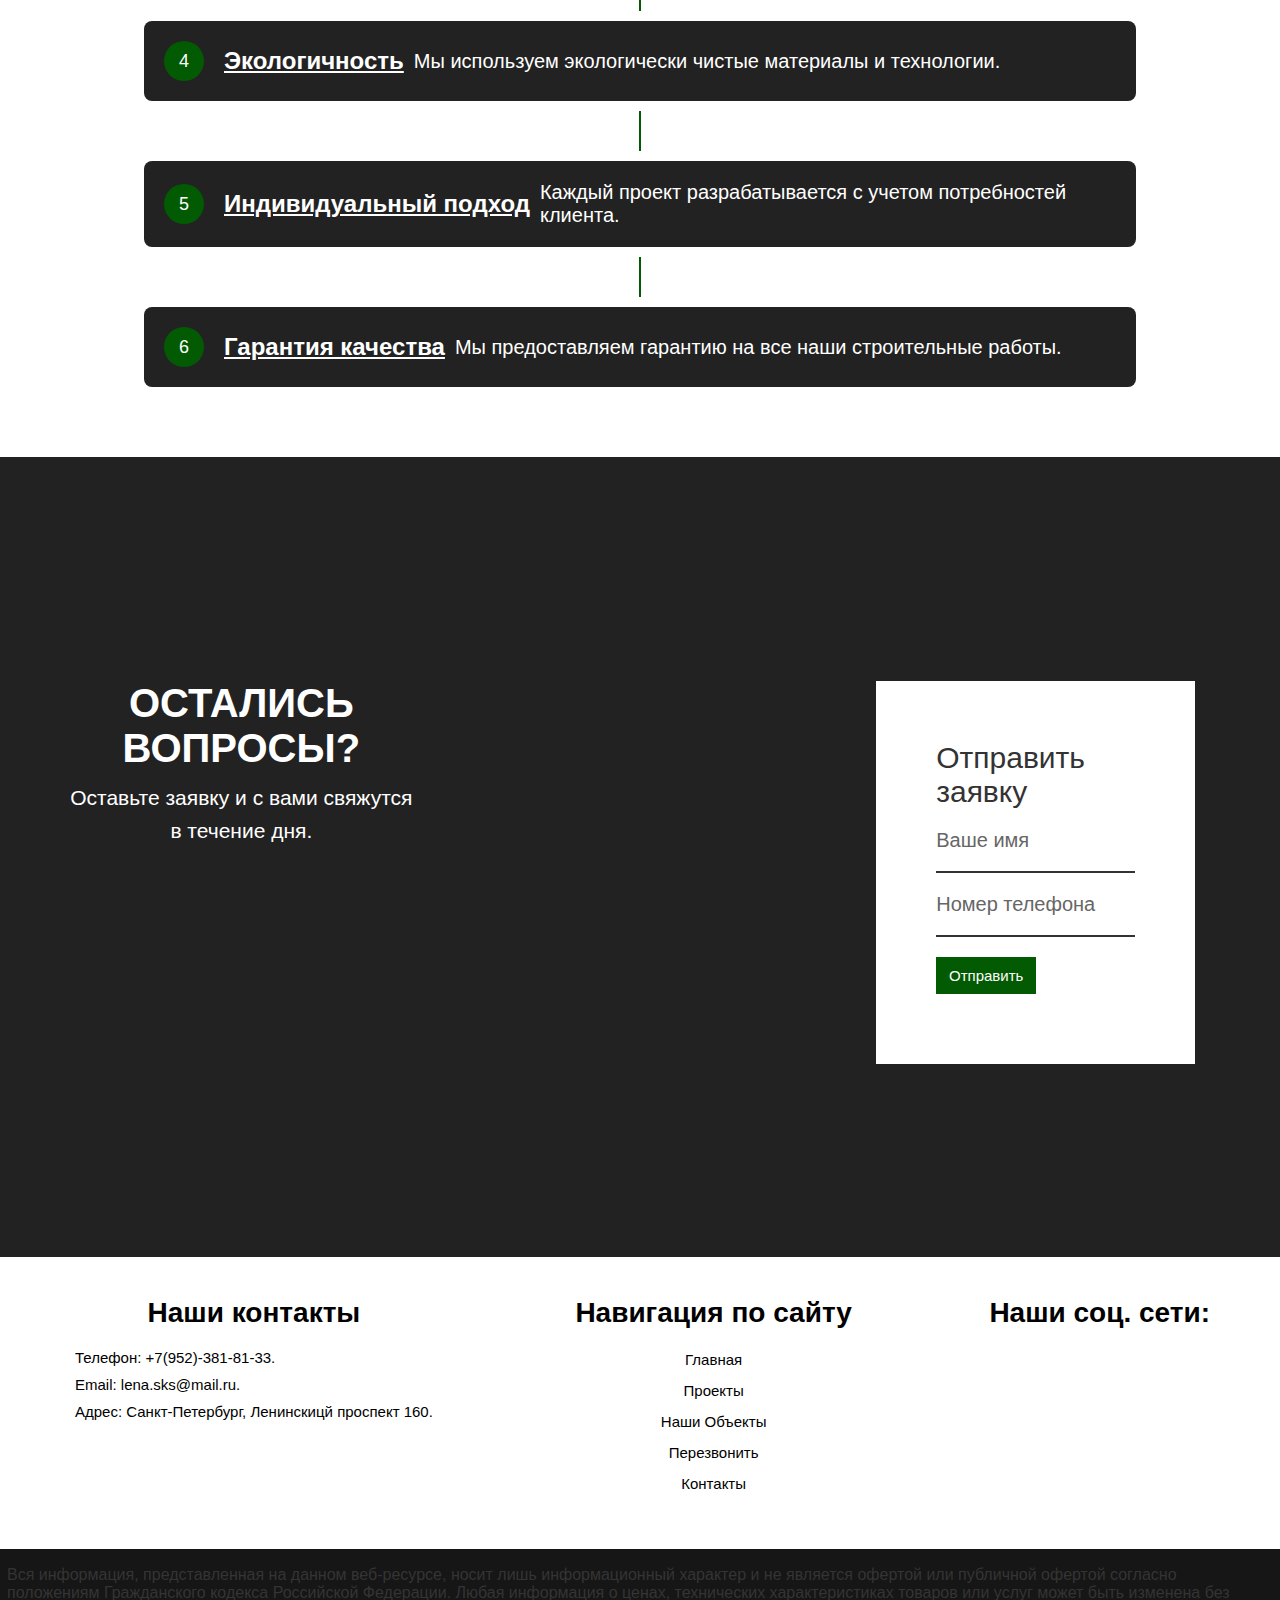
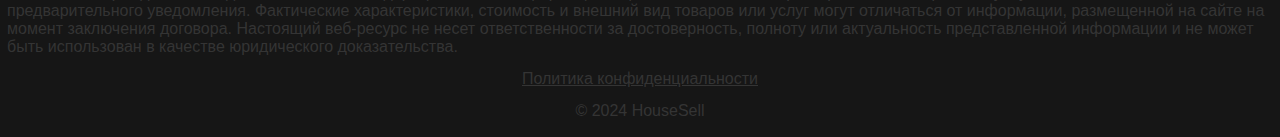
==== commit 37a95dd4: "add adap. and update" ====
--- a/index.html
+++ b/index.html
@@ -3,14 +3,14 @@
 <head>
     <meta charset="UTF-8">
     <meta name="viewport" content="width=device-width, initial-scale=1.0">
-    <title>Продажа Домов</title>
-    <meta name="title" content="Продажа Домов">
+    <title>HouseSell</title>
+    <meta name="title" content="HouseSell">
     <meta name="description" content="">
 
 
     <link rel="preconnect" href="https://fonts.googleapis.com">
     <link rel="preconnect" href="https://fonts.gstatic.com" crossorigin>
-    <link href="https://fonts.googleapis.com/css2&family=Montserrat:wght@400;600;700&display=swap" rel="stylesheet" />
+    <link href="https://fonts.googleapis.com/css2?family=Inter:wght@100..900&display=swap" rel="stylesheet">
 
 
     <link rel="stylesheet" href="https://fonts.googleapis.com/css2?family=Material+Symbols+Rounded:opsz,wght,FILL,GRAD@24,400,0..1,0" />
@@ -19,7 +19,7 @@
     <link rel="stylesheet" href="./assets/css/style.css">
 
 
-    <script src="./assets/js/script.js" defer></script>
+    <script src="./assets/js/script.js"></script>
 
 
 
@@ -46,8 +46,15 @@
                 </ul>
 
                 <div class="nav-right">
-                    <div class="bx bx-menu" id="menu-icon">&#9776;</div>
-                </div>
+                    <div class="bx bx-menu menu-icon" id="menu-icon">&#9776;</div>
+                    <ul class="mobile-navlist" id="mobile-navlist">
+                      <li><a href="#hero">Главная</a></li>
+                      <li><a href="#projects-list">Проекты</a></li>
+                      <li><a href="#objects">Наши Объекты</a></li>
+                      <li><a href="#application">Перезвонить</a></li>
+                      <li><a href="#contacts">Контакты</a></li>
+                    </ul>
+                  </div>
             </nav>
 
              
@@ -62,118 +69,171 @@
 
             <section id="hero" class="hero">
                 <div class="container">
-    
-                    
                 </div>
-                <!-- фон  -->
-                <img src="./assets/images/hero.jpg" width="816" height="659" role="presentation" class="hero-banner">
-                <!-- нижний фон -->
+                <!-- Фоновое изображение -->
+                <div class="hero-banner-wrapper">
+                <img src="./assets/images/hero.jpeg" width="816" height="659" role="presentation" class="hero-banner">
+                <div class="hero-text">
+                    <h1>Ищете готовые дома из газобетона под ключ? Вы попали по адресу!</h1>
+                    <p>Наши современные дома из газобетона строятся идеально всего за 4 месяца. Воспользуйтесь ипотекой по ставке всего 6%, получите надежную гарантию на 5 лет и срок службы - 50 лет.</p>
+
+                </div>
+            </section>
+                <!-- Нижний контент с проектами и объектами -->
                 <div class="hero-content">
-
-                    <div id="projects-list" class="projects-list">
+                    <section id="projects-list" class="projects-list">
                         <h2 class="projects-h2">Проекты:</h2>
                         <div class="projects-card">
-                            <img class="card-img" src="./assets/images/project1.jpg">
+                            <img class="card-img" src="./assets/images/project1.jpg" alt="Project 1">
                             <div class="card-title">Проект индивидуального жилого дома</div>
-                            <div class="card-price">Цена: $500,000</div>
-                            <a href="projects1.html" class="btn-details">О Проекте</a>
-                        </div>
+                            <div class="card-price">Цена: 7,1 МЛН ₽</div>
+                            <a href="projects1.html" class="btn-details">Подробнее о Проекте</a>
+                        </div>
+                        <div class="projects-card">
+                            <img class="card-img" src="./assets/images/project2.jpg" alt="Project 2">
+                            <div class="card-title">Проект индивидуального жилого дома</div>
+                            <div class="card-price">Цена: 9,2 МЛН ₽</div>
+                            <a href="projects2.html" class="btn-details">Подробнее о Проекте</a>
+                        </div>
+                        <div class="projects-card">
+                            <img class="card-img" src="./assets/images/project3.jpg" alt="Project 3">
+                            <div class="card-title">Проект индивидуального жилого дома</div>
+                            <div class="card-price">Цена: 10,3 МЛН ₽</div>
+                            <a href="projects3.html" class="btn-details">Подробнее о Проекте</a>
+                        </div>
+                    </section>
+                </div>
                     
-                        <div class="projects-card">
-                            <img class="card-img" src="./assets/images/project2.jpg">
-                            <div class="card-title">Проект индивидуального жилого дома</div>
-                            <div class="card-price">Цена: $500,000</div>
-                            <a href="projects2.html" class="btn-details">О Проекте</a>
-                        </div>
                     
-                        <div class="projects-card">
-                            <img class="card-img" src="./assets/images/project3.jpg">
-                            <div class="card-title">Проект индивидуального жилого дома</div>
-                            <div class="card-price">Цена: $500,000</div>
-                            <a href="projects3.html" class="btn-details">О Проекте</a>
-                        </div>
-                    </div>
-                    
-                    <div id="objects" class="objects">
+                    <section id="objects" class="objects">
                         <h3 class="objects-h3">Наши Объекты:</h3>
                         <div class="objects-card">
-                            <img class="object-img" src="./assets/images/object1.jpeg">
-                            <div class="object-title">Объект1</div>
-                            <a href="#" class="btn-details">О Объекте</a>
+                            <img class="object-img" src="./assets/images/objects1-1.jpg" alt="Object 1">
+                            <div class="object-title">Индивидуальный жилой дом</div>
+                            <div class="card-price">Цена: 14,5 МЛН ₽</div>
+                            <a href="objects1.html" class="btn-details">Подробнее Об Объекте</a>
                         </div>
                         <div class="objects-card">
-                            <img class="object-img" src="./assets/images/object2.jpg">
-                            <div class="object-title">Объект2</div>
-                            <a href="#" class="btn-details">О Объекте</a>
-                        </div>
-                        <div class="objects-card">
-                            <img class="object-img" src="./assets/images/object2.jpg">
-                            <div class="object-title">Объект3</div>
-                            <a href="#" class="btn-details">О Объекте</a>
-                        </div>
-                    </div>
-
-                    
-   
-            </section>
-            
-            
-
-            
-        </article>
-        <section id="application" class="application">
-            <div class="container">
-                <div class="application-content">
-                    <h4>Остались вопросы?</h4>
-                    <p>Оставьте заявку и с вами свяжутся в течение дня.</p>
-                </div>
-                <div class="application-container">
-                    <div class="applicationInfo">
-                    <div class="box">
-                        <div class="application-icon"></div>
-                        <div class="text">
-                            <h6> </h6>
-                            <p> </p>
-                        </div>
-                    </div>
-                    <div class="box">
-                        <div class="application-icon"></div>
-                        <div class="text">
-                            <h6> </h6>
-                            <p> </p>
-                        </div>
-                    </div>
-
-                    </div>
-
-                    <div class="applicationForm">
-                        <form>
-                        <h4>Отправить заявку</h4>
-                        <div class="inputBox">
-                            <input type="text" name="" required="required">
-                            <span>Ваше имя</span>
-                        </div>
-                        <div class="inputBox">
-                            <input type="text" name="" required="required">
-                            <span>Номер телефона</span>
-                        </div>
-                        <div class="inputBox">
-                            <input type="submit" value="Отправить">
-                        </div>
-                        </form>
-                    </div> 
-                </div>
-            </div>
-        </section>
+                            <img class="object-img" src="./assets/images/objects2-1.jpg" alt="Object 2">
+                            <div class="object-title">Индивидуальный жилой дом</div>
+                            <div class="card-price">Цена: 9,6 МЛН ₽</div>
+                            <a href="objects2.html" class="btn-details">Подробнее Об Объекте</a>
+                        </div>
+                        <!-- <div class="objects-card">
+                            <img class="object-img" src="./assets/images/object3.jpg" alt="Object 3">
+                            <div class="object-title">Индивидуальный жилой дом</div>
+                            <div class="card-price">Цена: 8,9 МЛН ₽</div>
+                            <a href="objects3.html" class="btn-details">Подробнее Об Объекте</a>
+                        </div> -->
+                 
+                    </section>
+
+                    <section id="advantages" class="advantages">
+                        <h3 class="advantages-h3">НАШИ ПРЕИМУЩЕСТВА:</h3>
+                        <div class="advantages-steps">
+                            <div class="step">
+                                <div class="step-content">
+                                    <div class="step-number">1</div>
+                                    <div class="step-title">Высокое качество</div>
+                                    <p>Мы используем только лучшие материалы для строительства.</p>
+                                </div>
+                            </div>
+                            <div class="line"></div>
+                            <div class="step">
+                                <div class="step-content">
+                                    <div class="step-number">2</div>
+                                    <div class="step-title">Быстрое строительство</div>
+                                    <p>Средний срок строительства наших домов - всего 4 месяца.</p>
+                                </div>
+                            </div>
+                            <div class="line"></div>
+                            <div class="step">
+                                <div class="step-content">
+                                    <div class="step-number">3</div>
+                                    <div class="step-title">Низкие ставки по ипотеке</div>
+                                    <p>Ипотека по ставке всего 6% для наших клиентов.</p>
+                                </div>
+                            </div>
+                            <div class="line"></div>
+                            <div class="step">
+                                <div class="step-content">
+                                    <div class="step-number">4</div>
+                                    <div class="step-title">Экологичность</div>
+                                    <p>Мы используем экологически чистые материалы и технологии.</p>
+                                </div>
+                            </div>
+                            <div class="line"></div>
+                            <div class="step">
+                                <div class="step-content">
+                                    <div class="step-number">5</div>
+                                    <div class="step-title">Индивидуальный подход</div>
+                                    <p>Каждый проект разрабатывается с учетом потребностей клиента.</p>
+                                </div>
+                            </div>
+                            <div class="line"></div>
+                            <div class="step">
+                                <div class="step-content">
+                                    <div class="step-number">6</div>
+                                    <div class="step-title">Гарантия качества</div>
+                                    <p>Мы предоставляем гарантию на все наши строительные работы.</p>
+                                </div>
+                            </div>
+                        </div>
+                    </section>
+        
+                    <section id="application" class="application">
+                        <div class="container">
+                            <div class="application-content">
+                                <h4>Остались вопросы?</h4>
+                                <p>Оставьте заявку и с вами свяжутся в течение дня.</p>
+                            </div>
+                            <div class="application-container">
+                                <div class="applicationInfo">
+                                    <div class="box">
+                                        <div class="application-icon"></div>
+                                        <div class="text">
+                                            <h6></h6>
+                                            <p></p>
+                                        </div>
+                                    </div>
+                                    <div class="box">
+                                        <div class="application-icon"></div>
+                                        <div class="text">
+                                            <h6></h6>
+                                            <p></p>
+                                        </div>
+                                    </div>
+                                </div>
+                                <div class="applicationForm">
+                                    <form>
+                                        <h4>Отправить заявку</h4>
+                                        <div class="inputBox">
+                                            <input type="text" name="" required="required">
+                                            <span>Ваше имя</span>
+                                        </div>
+                                        <div class="inputBox">
+                                            <input type="text" name="" required="required">
+                                            <span>Номер телефона</span>
+                                        </div>
+                                        <div class="inputBox">
+                                            <input type="submit" value="Отправить">
+                                        </div>
+                                    </form>
+                                </div> 
+                            </div>
+                        </div>
+                    </section>
+        
+    </article>
     </main>
 
     <footer>
         <section id="contacts" class="container">
             <div class="contacts">
                 <h5>Наши контакты</h5>
-                <p>Phone:+7(952)-381-81-33.</p>
-                <p>Email:lena.sks@mail.ru.</p>
-                <p>Address:Адрес.</p>
+                <p>Телефон: +7(952)-381-81-33.</p>
+                <p>Email: lena.sks@mail.ru.</p>
+                <p>Адрес: Санкт-Петербург, Ленинскицй проспект 160.</p>
             </div>
             <div class="contacts">
                 <h5>Навигация по сайту</h5>
@@ -193,6 +253,8 @@
             </div>
         </section>
         <div class="contacts-bar">
+            <h6> Вся информация, представленная на данном веб-ресурсе, носит лишь информационный характер и не является офертой или публичной офертой согласно положениям Гражданского кодекса Российской Федерации. Любая информация о ценах, технических характеристиках товаров или услуг может быть изменена без предварительного уведомления. Фактические характеристики, стоимость и внешний вид товаров или услуг могут отличаться от информации, размещенной на сайте на момент заключения договора. Настоящий веб-ресурс не несет ответственности за достоверность, полноту или актуальность представленной информации и не может быть использован в качестве юридического доказательства.</h6>
+            <a href="PrivacyPolicy.html">Политика конфиденциальности</a>
             <p>&copy; 2024 HouseSell</p>
         </div>
         </div>
--- a/assets/css/style.css
+++ b/assets/css/style.css
@@ -116,10 +116,51 @@
     margin-left: 80px; 
   }
 
+  /* For tablets and smaller screens */
+@media (max-width: 1024px) {
+    .logo {
+        left: 50px;
+        width: 80px; /* Adjust width */
+    }
+
+    .logo-text {
+        left: 120px; /* Adjust left position */
+        font-size: 3.2rem; /* Adjust font size */
+        margin-left: 5px; /* Adjust margin */
+    }
+}
+
+@media (max-width: 768px) {
+    .logo {
+        left: 50px;
+        width: 60px; /* Adjust width */
+    }
+
+    .logo-text {
+        left: 90px; /* Adjust left position */
+        font-size: 3.2rem; /* Adjust font size */
+        margin-left: 35px; /* Adjust margin */
+    }
+}
+
+/* For mobile devices */
+@media (max-width: 480px) {
+    .logo {
+        left: 50px;
+        width: 60px; /* Adjust width */
+    }
+
+    .logo-text {
+        left: 90px; /* Adjust left position */
+        font-size: 3.2rem; /* Adjust font size */
+        margin-left: 35px; /* Adjust margin */
+    }
+}
+
 /* header */
 
 .header {
-    background: linear-gradient(245.59deg, #4d9559 0%, #38703d 28.53%, #133917 75.52%); /* Используем градиент, аналогичный градиенту у блока hero */
+    background: #161616;
     position: fixed;
     height: 82px;
     right: 0;
@@ -154,67 +195,178 @@
     height: 100%;
 }
 
+    /* For tablets and smaller screens */
+@media (max-width: 1200px) {
+        .header {
+            height: 80px; /* Adjust height */
+            padding: 10px; /* Adjust padding */
+        }
+    
+        .header .container {
+            flex-direction: column; /* Stack items vertically */
+            align-items: flex-start;
+        }
+    }
+
+@media (max-width: 1000px) {
+    .header {
+        height: 80px; /* Adjust height */
+        padding: 10px; /* Adjust padding */
+    }
+
+    .header .container {
+        flex-direction: column; /* Stack items vertically */
+        align-items: flex-start;
+    }
+}
+
+/* For mobile devices */
+@media (max-width: 768px) {
+    .header {
+        height: 80px; /* Adjust height */
+        padding: 10px; /* Adjust padding */
+    }
+
+    .header .container {
+        align-items: center; /* Center align items */
+        justify-content: space-around; /* Adjust spacing */
+    }
+}
+
+@media (max-width: 480px) {
+    .header {
+        height: 80px; /* Adjust height */
+        padding: 10px; /* Adjust padding */
+    }
+
+    .header .container {
+        flex-direction: column; /* Stack items vertically */
+        align-items: center; /* Center align items */
+    }
+}
 /* меню сверху */
 
 .navbar {
     display: flex;
     justify-content: space-between;
     align-items: center;
-}
-
-.navlist {
-    display: flex;
-    
-}
-
-.navlist a {
+  }
+  
+  .navlist {
+    display: flex;
+    list-style-type: none;
+    margin: 0;
+    padding: 0;
+    margin-left: 300px;
+    white-space: nowrap;
+  }
+  
+  .navlist a {
     display: inline-block;
-    margin: 0 35px;
+    margin: 0 20px;
     color: #fff;
+    text-decoration: none;
     font-size: 16px;
     font-weight: 600;
-    transition: all .50s ease;
-}
-
-.navlist a:hover {
+    transition: all .3s ease;
+  }
+  
+  .navlist a:hover {
     text-shadow: 3px 3px 20px #066400, -2px 1px 30px #fff;
-}
-
-.nav-right {
+  }
+  
+  .nav-right {
     display: flex;
     align-items: center;
-}
-
-.nav-right .menu-icon {
-    display: inline-block;
-    padding: 10px 20px;
-    background-color: #007bff;
-    color: #fff;
+    margin-left: 450px; /* Чтобы разместить элементы .nav-right справа */
+  }
+  
+  .menu-icon {
+    display: none;
+    cursor: pointer;
+    padding: 20px; /* Увеличение размера иконки */
+    background-color: #fff;
+    color: #000; /* Черный цвет иконки */
+    border-radius: 5px;
+    margin-left: auto; /* Автоматический отступ слева, чтобы разместить иконку вправо */
+  }
+  
+  .menu-icon span {
+    display: block;
+    width: 40px; /* Увеличение ширины полосок */
+    height: 8px; /* Увеличение высоты полосок */
+    background-color: #000; /* Черные полоски */
+    margin-bottom: 10px; /* Увеличение расстояния между полосками */
+  }
+  
+  .menu-icon:hover {
+    background-color: #fff;
+  }
+  
+  .mobile-navlist {
+    display: none;
+    position: absolute;
+    top: 60px;
+    right: 0;
+    width: 200px;
+    background-color: #fff;
+    box-shadow: 0 2px 5px rgba(0, 0, 0, 0.1);
+    padding: 10px 0;
+    list-style-type: none;
+    text-align: center;
+  }
+  
+  .mobile-navlist a {
+    display: block;
+    padding: 10px 0;
+    color: #000;
+    font-size: 20px;
     text-decoration: none;
-    border-radius: 5px;
-}
-
-.nav-right .menu-icon:hover {
-    background-color: #0056b3;
-}
-
-#menu-icon {
-    font-size: 34px;
-    color: #fff;
-    z-index: 10001;
-    cursor: pointer;
-    display: none;
-}
-
-
-@media (max-width: 768px) {
-    .nav-right {
-        display: flex;
-    }
+    transition: background-color 0.3s ease;
+  }
+  
+  .mobile-navlist a:hover {
+    background-color: #f5f5f5;
+  }
+  
+  @media (max-width: 1200px) {
     .navlist {
-        display: none;
-    }
-}
+      display: none;
+    }
+  
+    .menu-icon {
+      display: flex;
+      flex-direction: column;
+      justify-content: center;
+      align-items: center;
+      position: absolute; /* Абсолютное позиционирование */
+      right: 50px; /* Прижимаем к правому краю */
+      top: 0; /* Прижимаем к верхнему краю */
+    }
+  
+    .menu-icon span {
+      width: 30px; /* Увеличение ширины полосок */
+      height: 4px; /* Увеличение высоты полосок */
+      background-color: #000; /* Черные полоски */
+      margin: 5px 0; /* Увеличение расстояния между полосками */
+      transition: transform 0.3s ease; /* Анимация при открытии/закрытии */
+    }
+  
+    .menu-icon.open span:nth-child(1) {
+      transform: rotate(45deg) translate(5px, 5px);
+    }
+  
+    .menu-icon.open span:nth-child(2) {
+      transform: rotate(-45deg) translate(4px, -4px);
+    }
+  
+    .mobile-navlist.open {
+      display: block;
+    }
+  }
+
+  
+  
 /* --- */
 
 *,
@@ -382,12 +534,23 @@
 /* HERO */
 
 
+
+.hero {
+    position: relative;
+    width: 100%;
+    height: 100vh; /* Высота экрана */
+    overflow: hidden;
+}
+
 .hero-banner {
-    width: 100vw; /* Установим ширину изображения на 100% экрана */
-    height: auto; /* Поддерживаем соотношение сторон */
-    display: block; /* Блочный элемент, чтобы изображение занимало всю доступную ширину */
-    background-size: cover; /* Растягивает изображение на всю область */
-    background-position: left top; /* Выравниваем изображение в левом верхнем углу */
+    width: 100%;
+    height: 100%;
+    display: block;
+    background-image: url('./assets/images/hero.jpeg');
+    background-size: cover; /* Масштабируем изображение, чтобы покрыть весь блок */
+    background-position: center top; /* Центрируем изображение по горизонтали, прижимаем к верху */
+    background-repeat: no-repeat;
+    transition: background-position 0.3s ease; /* Плавный переход при изменении позиции фона */
 }
 
 .hero-content {
@@ -396,10 +559,219 @@
     padding: 20px;
 }
 
+.hero-text h1{
+    position: absolute;
+    bottom: 480px; /* Расстояние от нижней границы */
+    left: 35%; /* Положение по горизонтали */
+    transform: translateX(-50%);
+    color: white; /* Цвет текста */
+    padding: 10px; /* Внутренний отступ */
+    font-size: 700%;
+    text-transform: uppercase;
+    font-weight: bolder;
+}
+
+.hero-text p{
+    position: absolute;
+    bottom: 300px; /* Расстояние от нижней границы */
+    left: 35%; /* Положение по горизонтали */
+    transform: translateX(-50%);
+    color: white; /* Цвет текста */
+    padding: 10px; /* Внутренний отступ */
+    font-size: 400%;
+    text-transform: uppercase;
+}
+
 .projects-list h2 {
     color: #333;
     font-size: 1.5rem;
     margin-bottom: 10px; /* Отступ снизу от заголовка "Проекты" */
+}
+
+
+
+@media (max-width: 1900px) {
+    .hero-text h1 {
+        
+        bottom: 600px;
+        font-size: 600%;
+    }
+
+    .hero-text p {
+        
+        bottom: 460px;
+        font-size: 300%;
+    }
+}
+
+@media (max-width: 1600px) {
+    .hero-text h1 {
+        
+        bottom: 800px;
+        font-size: 600%;
+    }
+
+    .hero-text p {
+        
+        bottom: 630px;
+        font-size: 300%;
+    }
+}
+
+@media (max-width: 1490px) {
+    .hero-text h1 {
+        
+        bottom: 800px;
+        font-size: 500%;
+    }
+
+    .hero-text p {
+        
+        bottom: 630px;
+        font-size: 300%;
+    }
+}
+
+@media (max-width: 1300px) {
+    .hero-text h1 {
+        
+        bottom: 900px;
+        font-size: 500%;
+    }
+
+    .hero-text p {
+        
+        bottom: 730px;
+        font-size: 300%;
+    }
+}
+
+@media (max-width: 1200px) {
+    .hero-text h1 {
+        
+        bottom: 900px;
+        font-size: 500%;
+    }
+
+    .hero-text p {
+        
+        bottom: 700px;
+        font-size: 300%;
+    }
+}
+
+@media (max-width: 1100px) {
+    .hero-text h1 {
+        
+        bottom: 900px;
+        font-size: 450%;
+    }
+
+    .hero-text p {
+        
+        bottom: 700px;
+        font-size: 300%;
+    }
+}
+
+@media (max-width: 990px) {
+    .hero-text h1 {
+        
+        bottom: 900px;
+        font-size: 400%;
+    }
+
+    .hero-text p {
+        
+        bottom: 730px;
+        font-size: 250%;
+    }
+}
+
+@media (max-width: 900px) {
+    .hero-text h1 {
+        
+        bottom: 990px;
+        font-size: 350%;
+    }
+
+    .hero-text p {
+        
+        bottom: 810px;
+        font-size: 250%;
+    }
+}
+
+@media (max-width: 810px) {
+    .hero-text h1 {
+        bottom: 990px;
+        font-size: 300%;
+    }
+
+    .hero-text p {
+        bottom: 850px;
+        font-size: 200%;
+    }
+}
+
+@media (max-width: 768px) {
+    .hero-text h1 {
+        bottom: 990px;
+        font-size: 280%;
+    }
+
+    .hero-text p {
+        bottom: 850px;
+        font-size: 180%;
+    }
+}
+
+@media (max-width: 710px) {
+    .hero-text h1 {
+        bottom: 990px;
+        font-size: 250%;
+    }
+
+    .hero-text p {
+        bottom: 900px;
+        font-size: 150%;
+    }
+}
+
+@media (max-width: 610px) {
+    .hero-text h1 {
+        bottom: 1040px;
+        font-size: 250%;
+    }
+
+    .hero-text p {
+        bottom: 930px;
+        font-size: 150%;
+    }
+}
+
+@media (max-width: 580px) {
+    .hero-text h1 {
+        bottom: 1040px;
+        font-size: 200%;
+    }
+
+    .hero-text p {
+        bottom: 980px;
+        font-size: 100%;
+    }
+}
+
+@media (max-width: 500px) {
+    .hero-text h1 {
+        bottom: 1040px;
+        font-size: 200%;
+    }
+
+    .hero-text p {
+        bottom: 980px;
+        font-size: 100%;
+    }
 }
 
 /* карточка  */
@@ -411,7 +783,7 @@
 }
 
 .projects-card {
-    background-color: #C0C0C0; 
+    background-color: #222; 
     padding: 10px;
     border-radius: 20px;
     width: calc(30% - 10px); /* Ширина на половину страницы с учетом отступов */
@@ -423,10 +795,14 @@
 
 .card-title {
     font-size: 2.5em; /* увеличение размера надписи "Проект" */
+    color: white;
+    text-align: center;
 }
 
 .card-price {
     font-size: 2.2em; /* увеличение размера надписи "Цена" */
+    color: white;
+    text-align: center;
 }
 
 .btn-details {
@@ -453,8 +829,147 @@
 .projects-list h2{
     font-size: xx-large;
     text-align: center;
-}
-
+    text-transform: uppercase;
+}
+
+.hero-content {
+    background-color: #FFFFFF; /* White background color */
+    padding: 20px;
+}
+
+@media (max-width: 2227px) {
+    .hero-content {
+        margin-top: -5vh;
+    }
+}
+
+@media (max-width: 2067px) {
+    .hero-content {
+        margin-top: -10vh;
+    }
+}
+
+@media (max-width: 1960px) {
+    .hero-content {
+        margin-top: -15vh;
+    }
+
+    .btn-details {
+        padding: 20px 70px;
+    }
+}
+
+@media (max-width: 1841px) {
+    .hero-content {
+        margin-top: -19vh;
+    }
+
+    .projects-card {
+        width: calc(33.333% - 20px); /* Ensure three cards per row */
+        left: 200px;
+    }
+}
+
+@media (max-width: 1700px) {
+    .hero-content {
+        margin-top: -25vh;
+    }
+
+    .btn-details {
+        padding: 18px 70px;
+    }
+}
+
+@media (max-width: 1551px) {
+    .hero-content {
+        margin-top: -32vh;
+    }
+
+    .btn-details {
+        padding: 16px 70px;
+    }
+}
+
+@media (max-width: 1500px) {
+    .hero-content {
+        margin-top: -35vh;
+    }
+
+    .projects-card {
+        height: 600px;
+    }
+}
+
+@media (max-width: 1300px) {
+    .hero-content {
+        margin-top: -40vh;
+    }
+}
+
+@media (max-width: 1200px) {
+    .hero-content {
+        margin-top: -47vh;
+    }
+
+    .projects-card {
+        left: 150px;
+    }
+}
+
+@media (max-width: 1100px) {
+    .hero-content {
+        margin-top: -53vh;
+    }
+
+    .projects-card {
+        width: calc(50% - 20px); /* Increase the width of the cards */
+        left: 190px;
+    }
+}
+
+@media (max-width: 900px) {
+    .hero-content {
+        margin-top: -60vh;
+    }
+}
+
+@media (max-width: 790px) {
+    .hero-content {
+        margin-top: -67vh;
+    }
+
+    .projects-card {
+        width: calc(100% - 20px);
+        left: -20px;
+    }
+
+    .btn-details {
+        padding: 25px 70px;
+        bottom: 10px;
+    }
+}
+
+@media (max-width: 700px) {
+    .hero-content {
+        margin-top: -70vh;
+    }
+
+    .projects-card {
+        width: calc(100% - 20px);
+        justify-content: center;
+    }
+}
+
+@media (max-width: 600px) {
+    .hero-content {
+        margin-top: -75vh;
+    }
+
+    .projects-card {
+        width: calc(100% - 20px);
+        left: -20px;
+    }
+}
 
 /* object */
 
@@ -466,25 +981,28 @@
     width: 100%; /* Ширина объекта */
     margin: 50px 0; /* Отступы сверху и снизу */
     text-align: center;
+    clear: both;
 }
 
 .objects-card {
-    background-color: #C0C0C0; /* Фоновая颜ка для карточки */
+    background-color: #222; /* Фоновая颜ка для карточки */
     padding: 10px;
     border-radius: 20px; /* Скругление углов */
     width: calc(30% - 10px); /* Ширина карточки на половину страницы с учетом отступов */
     height: 540px;
     margin: 35px; /* Отступ между карточками и отступ от краев */
-    float: left; /* Выравнивание карточек влево */
+    float: left; 
     position: relative;
 }
 
 .objects-h3 {
     font-size: 2.5em; /* увеличение размера надписи "Наши объекты" */
+    text-transform: uppercase;
 }
 
 .object-title {
     font-size: 2.5em;
+    color: white;
 }
 
 .object-img{
@@ -494,10 +1012,57 @@
     margin-bottom: 10px;
 }
 
+@media (max-width: 1960px) {
+    .objects-card {
+        left: 220px;
+    }
+}
+
+@media (max-width: 1830px) {
+
+    .objects-card {
+        height: 550px;
+    }
+}
+
+@media (max-width: 1400px) {
+    .objects-card {
+        height: 550px;
+    }
+
+    .btn-details {
+        padding: 15px 60px;
+    }
+}
+
+@media (max-width: 1200px) {
+    .objects-card {
+        height: 600px;
+        left: 170px;
+    }
+
+    .btn-details {
+        padding: 15px 60px;
+    }
+}
+
+@media (max-width: 1100px) {
+    .objects-card {
+        width: calc(50% - 20px);
+        left: 205px;
+    }
+}
+
+@media (max-width: 790px) {
+    .objects-card {
+        width: calc(100% - 20px);
+        left: -25px;
+    }
+}
+
 /* projects1.html */
 
 .gallery-container {
-    text-align: center;
     position: relative;
 }
 
@@ -507,25 +1072,27 @@
     align-items: center;
     position: relative;
     margin-left: 200px;
-    margin-top: 60px;
 }
 
 .photo {
     margin: 0 auto; /* Центрируем блок фотографии по горизонтали */
-    border-radius: 10px;
     position: relative;
     display: block; /* Изменяем стиль отображения на блок, чтобы он занимал всю доступную ширину родительского контейнера */
     width: 1400px; /* Фиксированная ширина */
     height: 800px; /* Фиксированная высота */
     left: -150px;
+    object-fit: cover;
+    position: relative; /* Обязательно укажите позиционирование */
+    left: 50%; /* Перемещаем изображение вправо на 50% ширины самого изображения */
+    transform: translateX(-50%);
+    top: -35px;
 }
 
 .photo img {
     display: block;
     width: 1400px; /* например, фиксированная ширина */
     height: 800px; /* например, фиксированная высота */
-    object-fit: cover; /* сохранение пропорций, чтобы изображение целиком заполнить блок */
-    
+    border-radius: 10px;
 }
 
 
@@ -539,6 +1106,7 @@
 }
 
 .prev, .next {
+    display: block;
     font-size: 30px;
     background-color: rgba(255, 255, 255, 0.5);
     border: none;
@@ -549,27 +1117,180 @@
 
 .prev {
     position: absolute;
-    left: 200px; /* Располагаем кнопку слева от фотографии */
+    left: 520px; /* Располагаем кнопку слева от фотографии */
+    top: -550px;
 }
 
 .next {
     position: absolute;
-    right: -1600px; /* Располагаем кнопку справа от фотографии */
+    right: -1880px; /* Располагаем кнопку справа от фотографии */
+    top: -550px;
 }
 
 .description-container {
-    background-color: #C0C0C0; 
-    padding: 23px;
-    border-radius: 20px;
+    text-align: center;
+    padding: 100px;
     width: 1900px; /* Ширина на половину страницы с учетом отступов */
-    height: 560px;
+    height: 250px;
     margin: 0 auto; /* Центрируем контейнер влево и вправо */
     float: none; /* Отменяем выравнивание карточек влево */
+}
+
+.description-container h3 {
+    margin-bottom: 40px;
+    width: 100%;
+    text-align: center;
     position: relative;
-    transform: none; /* Отменяем сдвиг на 25px влево и вверх */
-    font-size: 26px; /* Увеличиваем размер текста */
-    text-align: left; /* Выравниваем текст по левому краю */
-    padding-left: calc(20px + 23px + 160px); /* Смещаем фон вправо на 200px, учитывая padding и border-radius */
+    left: 780px;
+    transform: translateX(-50%);
+    font-size: 700%;
+    text-transform: uppercase;
+    font-weight: bolder;
+}
+
+.characteristics {
+    margin-top: 20px; /* Add space between gallery and characteristics */
+    padding: 20px;
+}
+
+.characteristics h4 {
+    margin-bottom: 10px;
+    width: 100%;
+    text-align: center;
+    color: #333; /* Funktioniert! */
+    font-size: xx-large; /* Funktioniert! */
+    position: relative;
+    left: 620px;
+    transform: translateX(-50%);
+    text-decoration: underline;
+}
+
+.characteristics ul {
+    list-style: none;
+    padding: 0;
+    text-align: right; /* Align the list items to the right */
+}
+
+.characteristics li {
+    font-size: 25px;
+    margin-bottom: 5px;
+    text-align: left; /* Reset the text alignment for list items */
+    padding-right: 20px; /* Shift the text slightly to the right */
+    position: relative;
+    left: 490px;
+}
+
+.project-plan {
+    display: flex;
+    flex-direction: row;
+    justify-content: space-between;
+  }
+  
+  .project-plan h5 {
+    margin-bottom: 10px;
+    width: 100%;
+    text-align: center;
+    color: #333; /* Funktioniert! */
+    font-size: xx-large; /* Funktioniert! */
+    position: relative;
+    left: 610px;
+    transform: translateX(-50%);
+    text-decoration: underline;
+  }
+  
+  .project-plan img {
+    width: 1200px;
+    height: 1200px;
+    margin-top: 20px;
+    margin-left: 100px;
+  }
+  
+  .project-plan .floor-plan {
+    display: flex;
+    flex-direction: column;
+    align-items: flex-end;
+    width: 400px;
+    height: 250px;
+    border-radius: 10px;
+    padding: 10px;
+  }
+  
+
+/* advantages */
+
+.advantages {
+    position: relative;
+    width: 100%;
+    margin: 40px 0;
+    display: flex;
+    justify-content: center;
+    align-items: center;
+    flex-direction: column;
+    padding: 20px;
+    background-color: #fff; /* Черный фон */
+}
+
+.advantages-h3 {
+    margin-bottom: 30px;
+    margin-top: 100px;
+    font-size: xx-large;
+    color: #222; /* Белый цвет для заголовка на черном фоне */
+}
+
+.advantages-steps {
+    display: flex;
+    flex-direction: column;
+    align-items: center;
+    width: 100%;
+}
+
+.step {
+    display: flex;
+    align-items: center;
+    width: 80%;
+    margin: 10px 0;
+    color: #fff; /* Белый цвет текста */
+}
+
+.step-content {
+    display: flex;
+    align-items: center;
+    flex: 1;
+    padding: 20px;
+    background: #222;
+    border-radius: 8px;
+}
+
+.step-number {
+    width: 40px;
+    height: 40px;
+    display: flex;
+    justify-content: center;
+    align-items: center;
+    border-radius: 50%;
+    background: #025a02; /* Зеленый цвет */
+    color: #fff;
+    font-size: 18px;
+    margin-right: 20px;
+}
+
+.step-title {
+    font-size: 24px;
+    font-weight: bold;
+    margin-right: 10px;
+    text-decoration: underline;
+}
+
+.line {
+    width: 2px;
+    height: 40px;
+    background: #025a02; /* Зеленый цвет */
+    margin: 0 20px;
+}
+
+.step p {
+    font-size: 20px;
+    flex: 1;
 }
 
 /* application */
@@ -578,13 +1299,16 @@
 
 .application{
     position: relative;
-    min-height: 100vh;
-    padding: 50px 100px;
+    width: 100%;
+    margin: 40px;
+    margin-left: 0;
     display: flex;
     justify-content: center;
     align-items: center;
     flex-direction: column;
     background: #222;
+    min-height: 800px; /* Минимальная высота для большей длины блока */
+    padding: 20px; /* Дополнительный внутренний отступ */
 }
 
 .application .application-content{
@@ -597,7 +1321,8 @@
     font-size: 4em;
     color: #fff;
     font-weight: 500;
-    
+    text-transform: uppercase;
+    font-weight: bolder;
 }
 
 .application .application-content p{
@@ -653,7 +1378,7 @@
 }
 
 .application-container .applicationForm h4{
-    font-size: 2em;
+    font-size: 3em;
     color: #333;
     font-weight: 500;
 }
@@ -681,7 +1406,7 @@
     pointer-events: none;
     padding: 5px 0;
     margin: 10px 0;
-    font-size: 1.1em;
+    font-size: 2em;
     color: #666;
     transition: 0.5s;
     top: -15px;
@@ -689,7 +1414,7 @@
 
 .application-container .applicationForm .inputBox input:focus ~ span, .application-container .applicationForm .inputBox input:valid ~span{
     color: #025a02;
-    font-size: 0.9em;
+    font-size: 1.5em;
     transform: translateY(-20px);
 }
 
@@ -700,22 +1425,30 @@
     border: none;
     cursor: pointer;
     padding: 10px;
-    font-size: 1.1em;
+    font-size: 1.5em;
     font-weight: 500;
 }
 
-@media (max-width: 991px){
-    .application{
+@media (max-width: 991px) {
+    .application {
         padding: 50px;
-    }
-    .application-container{
+        text-align: center; /* Center the text */
+    }
+    .application-container {
         flex-direction: column;
-    }
-    .application-container .applicationInfo, .application-container .applicationForm{
-        width: 100%;
-    }
-    .application-container .applicationForm{
-        padding: 50px 30px;
+        align-items: center; /* Center the elements vertically */
+    }
+    .application-container .applicationInfo {
+        width: 80%; /* Adjust the width of the text to 80% */
+        text-align: center; /* Center the text inside the block */
+        margin-bottom: 20px; /* Add space between the text and the form */
+        order: 1; /* Position the text above the form */
+    }
+    .application-container .applicationForm {
+        width: 80%; /* Adjust the width of the form to 80% */
+        text-align: center; /* Center the form */
+        padding: 30px; /* Adjust form padding */
+        order: 2; /* Position the form below the text */
     }
 }
 
@@ -821,7 +1554,7 @@
 }
 
 .contacts-bar {
-    background: #025a02;
+    background: #161616;
     text-align: center;
     padding: 10px 0;
     margin-top: 50px;
@@ -832,4 +1565,50 @@
     margin: 0;
     font-size: 16px;
     padding: 7px;
+}
+
+.contacts-bar h6 {
+    color: #343434;
+    margin: 0;
+    font-size: 16px;
+    padding: 7px;
+    text-align: left;
+    font-weight: lighter;
+}
+
+.contacts-bar a {
+    color: #343434;
+    margin: 0;
+    font-size: 16px;
+    padding: 7px;
+    text-align: center;
+    font-weight: lighter;
+    text-decoration: underline;
+}
+
+.policy-title h2 {
+    font-size: 50px;
+    margin-top: 150px;
+    color: #0C0C0D;
+    text-align: center;
+}
+
+.policy-paragraph h3 {
+    color:#0C0C0D;
+    font-size: xx-large;
+    text-align: left;
+    margin-left: 55px;
+    margin-top: 50px;
+}
+
+.policy-info p {
+    color:#0C0C0D;
+    font-size: x-large;
+    text-align: left;
+    margin-left: 55px;
+    margin-top: 10px;
+}
+
+.policy {
+    padding-bottom: 150px;
 }